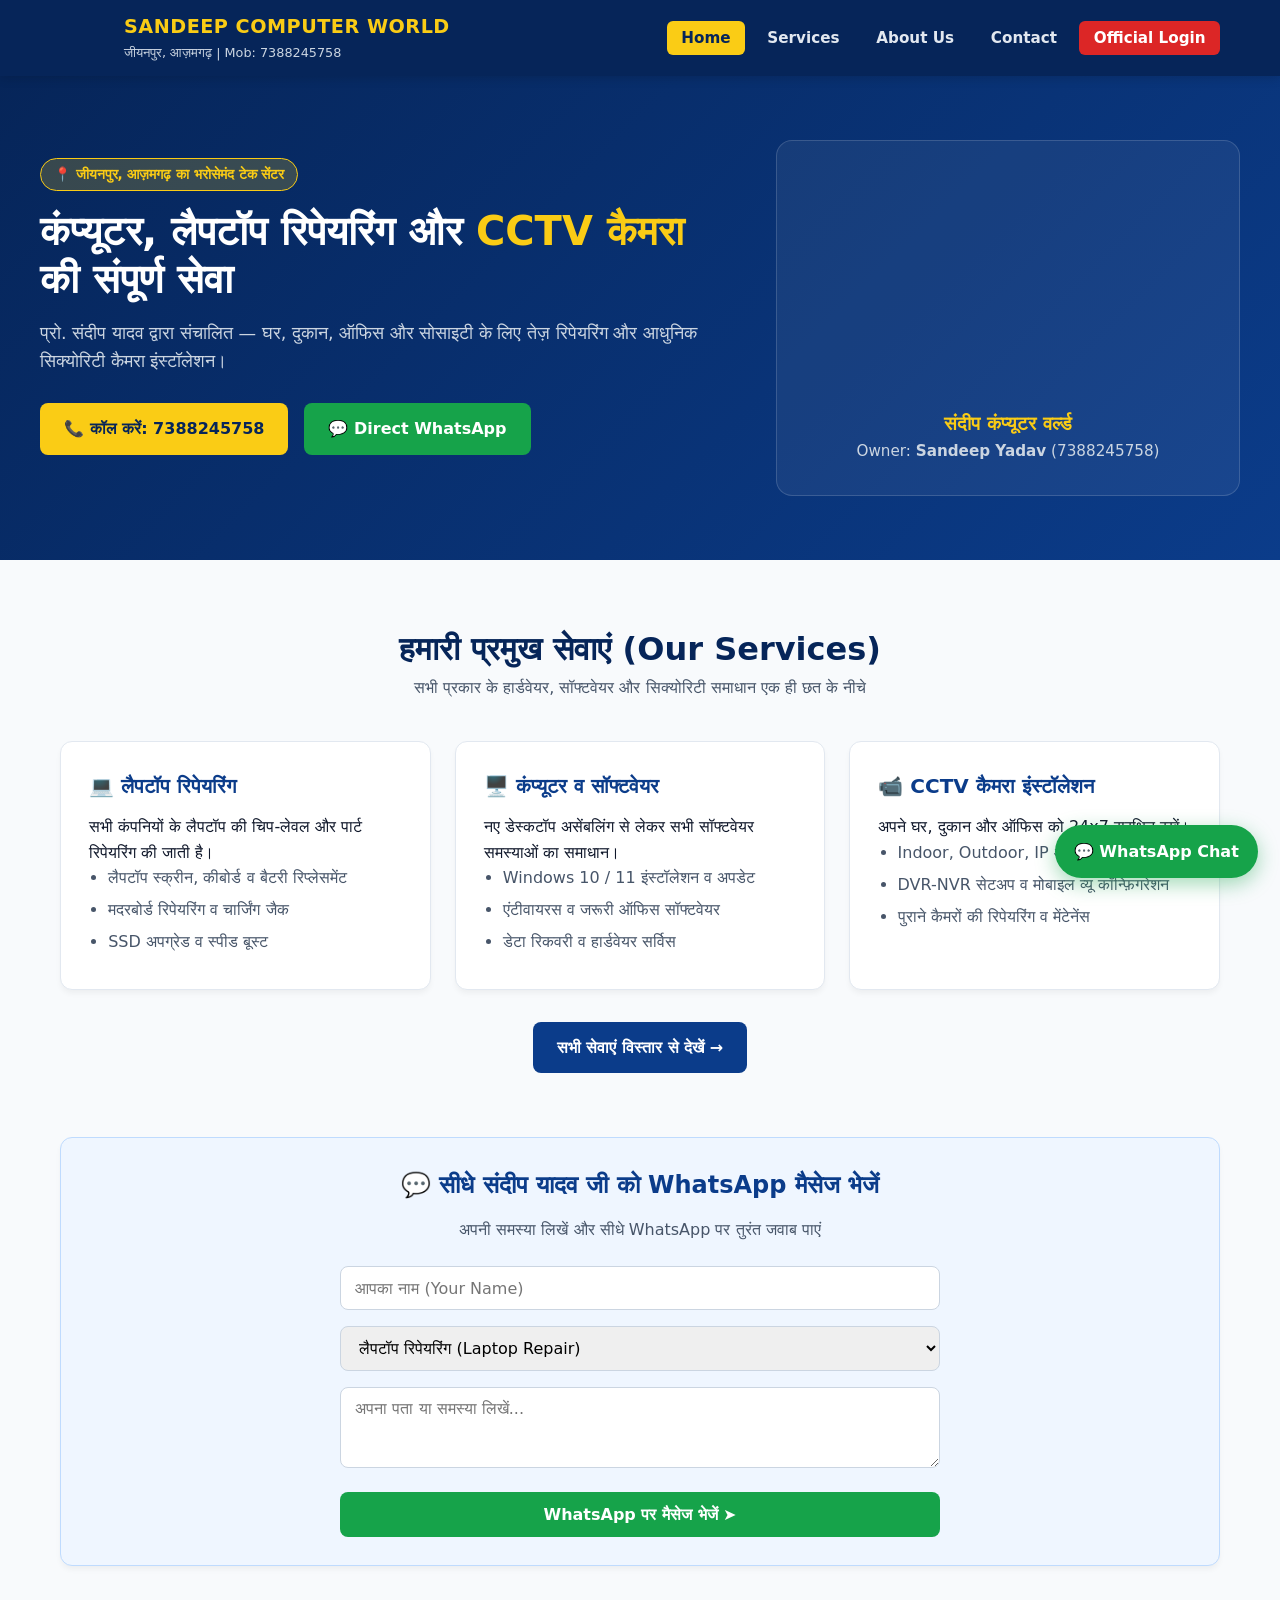
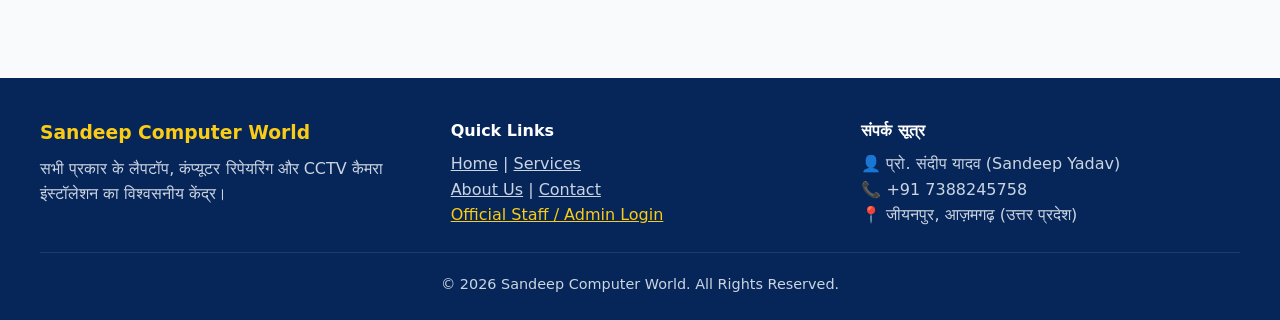
==== index.html @ 02a6a304 "Sandeep Computer World initial website" ====
<!DOCTYPE html>
<html lang="hi">
<head>
  <meta charset="UTF-8" />
  <meta name="viewport" content="width=device-width, initial-scale=1.0" />
  <title>Sandeep Computer World | Jiyanpur, Azamgarh</title>
  <link rel="stylesheet" href="css/style.css" />
</head>
<body>

  <!-- Header & Navigation -->
  <header>
    <div class="nav-container">
      <a href="index.html" class="brand">
        <div class="brand-logo-box inject-logo"></div>
        <div class="brand-text">
          <h1>SANDEEP COMPUTER WORLD</h1>
          <span>जीयनपुर, आज़मगढ़ | Mob: 7388245758</span>
        </div>
      </a>
      <nav>
        <ul>
          <li><a href="index.html" class="active">Home</a></li>
          <li><a href="services.html">Services</a></li>
          <li><a href="about.html">About Us</a></li>
          <li><a href="contact.html">Contact</a></li>
          <li><a href="login.html" class="btn-login-nav">Official Login</a></li>
        </ul>
      </nav>
    </div>
  </header>

  <!-- Hero Section -->
  <section class="hero">
    <div class="hero-grid">
      <div>
        <span class="badge">📍 जीयनपुर, आज़मगढ़ का भरोसेमंद टेक सेंटर</span>
        <h2>कंप्यूटर, लैपटॉप रिपेयरिंग और <span>CCTV कैमरा</span> की संपूर्ण सेवा</h2>
        <p>प्रो. संदीप यादव द्वारा संचालित — घर, दुकान, ऑफिस और सोसाइटी के लिए तेज़ रिपेयरिंग और आधुनिक सिक्योरिटी कैमरा इंस्टॉलेशन।</p>
        <div class="hero-btns">
          <a href="tel:+917388245758" class="btn btn-accent">📞 कॉल करें: 7388245758</a>
          <a href="https://wa.me/917388245758?text=Hello%20Sandeep%20Ji,%20mujhe%20service%20ke%20baare%20me%20jaankari%20chahiye." target="_blank" class="btn btn-whatsapp">💬 Direct WhatsApp</a>
        </div>
        <div class="dynamic-socials social-links" style="margin-top: 1.5rem;"></div>
      </div>

      <div class="hero-logo-showcase">
        <div class="big-logo inject-logo"></div>
        <h3 style="color: var(--accent);">संदीप कंप्यूटर वर्ल्ड</h3>
        <p style="font-size: 0.95rem; margin-bottom: 0;">Owner: <strong>Sandeep Yadav</strong> (7388245758)</p>
      </div>
    </div>
  </section>

  <!-- Quick Services Preview -->
  <section class="section">
    <div class="section-title">
      <h2>हमारी प्रमुख सेवाएं (Our Services)</h2>
      <p>सभी प्रकार के हार्डवेयर, सॉफ्टवेयर और सिक्योरिटी समाधान एक ही छत के नीचे</p>
    </div>

    <div class="grid-3">
      <div class="card">
        <h3>💻 लैपटॉप रिपेयरिंग</h3>
        <p>सभी कंपनियों के लैपटॉप की चिप-लेवल और पार्ट रिपेयरिंग की जाती है।</p>
        <ul>
          <li>लैपटॉप स्क्रीन, कीबोर्ड व बैटरी रिप्लेसमेंट</li>
          <li>मदरबोर्ड रिपेयरिंग व चार्जिंग जैक</li>
          <li>SSD अपग्रेड व स्पीड बूस्ट</li>
        </ul>
      </div>

      <div class="card">
        <h3>🖥️ कंप्यूटर व सॉफ्टवेयर</h3>
        <p>नए डेस्कटॉप असेंबलिंग से लेकर सभी सॉफ्टवेयर समस्याओं का समाधान।</p>
        <ul>
          <li>Windows 10 / 11 इंस्टॉलेशन व अपडेट</li>
          <li>एंटीवायरस व जरूरी ऑफिस सॉफ्टवेयर</li>
          <li>डेटा रिकवरी व हार्डवेयर सर्विस</li>
        </ul>
      </div>

      <div class="card">
        <h3>📹 CCTV कैमरा इंस्टॉलेशन</h3>
        <p>अपने घर, दुकान और ऑफिस को 24x7 सुरक्षित रखें।</p>
        <ul>
          <li>Indoor, Outdoor, IP और WiFi कैमरा</li>
          <li>DVR-NVR सेटअप व मोबाइल व्यू कॉन्फ़िगरेशन</li>
          <li>पुराने कैमरों की रिपेयरिंग व मेंटेनेंस</li>
        </ul>
      </div>
    </div>

    <div style="text-align: center; margin-top: 2rem;">
      <a href="services.html" class="btn btn-primary">सभी सेवाएं विस्तार से देखें →</a>
    </div>
  </section>

  <!-- Direct WhatsApp Quick Box -->
  <section class="section" style="padding-top: 0;">
    <div class="card" style="background: #eff6ff; border-color: #bfdbfe;">
      <h3 style="text-align: center; font-size: 1.5rem;">💬 सीधे संदीप यादव जी को WhatsApp मैसेज भेजें</h3>
      <p style="text-align: center; color: var(--muted); margin-bottom: 1.5rem;">अपनी समस्या लिखें और सीधे WhatsApp पर तुरंत जवाब पाएं</p>
      <form onsubmit="sendWhatsAppMessage(event)" style="max-width: 600px; margin: auto;">
        <div class="form-group">
          <input type="text" id="waName" class="form-control" placeholder="आपका नाम (Your Name)" required />
        </div>
        <div class="form-group">
          <select id="waService" class="form-control">
            <option value="Laptop Repair">लैपटॉप रिपेयरिंग (Laptop Repair)</option>
            <option value="Desktop Computer">कंप्यूटर / डेस्कटॉप सर्विस</option>
            <option value="CCTV Camera Setup">CCTV कैमरा नया लगवाना है</option>
            <option value="CCTV Repair">CCTV कैमरा रिपेयर / सर्विस</option>
          </select>
        </div>
        <div class="form-group">
          <textarea id="waMsg" class="form-control" rows="3" placeholder="अपना पता या समस्या लिखें..." required></textarea>
        </div>
        <button type="submit" class="btn btn-whatsapp" style="width: 100%;">WhatsApp पर मैसेज भेजें ➤</button>
      </form>
    </div>
  </section>

  <!-- Floating WhatsApp -->
  <a href="https://wa.me/917388245758" target="_blank" class="floating-wa">💬 WhatsApp Chat</a>

  <!-- Footer -->
  <footer>
    <div class="footer-grid">
      <div>
        <h3 style="color: var(--accent); margin-bottom: 0.5rem;">Sandeep Computer World</h3>
        <p>सभी प्रकार के लैपटॉप, कंप्यूटर रिपेयरिंग और CCTV कैमरा इंस्टॉलेशन का विश्वसनीय केंद्र।</p>
        <div class="dynamic-socials social-links"></div>
      </div>
      <div>
        <h4 style="color: #fff; margin-bottom: 0.5rem;">Quick Links</h4>
        <p><a href="index.html" style="color: #cbd5e1;">Home</a> | <a href="services.html" style="color: #cbd5e1;">Services</a></p>
        <p><a href="about.html" style="color: #cbd5e1;">About Us</a> | <a href="contact.html" style="color: #cbd5e1;">Contact</a></p>
        <p><a href="login.html" style="color: var(--accent);">Official Staff / Admin Login</a></p>
      </div>
      <div>
        <h4 style="color: #fff; margin-bottom: 0.5rem;">संपर्क सूत्र</h4>
        <p>👤 प्रो. संदीप यादव (Sandeep Yadav)</p>
        <p>📞 +91 7388245758</p>
        <p>📍 जीयनपुर, आज़मगढ़ (उत्तर प्रदेश)</p>
      </div>
    </div>
    <div class="footer-bottom">
      © 2026 Sandeep Computer World. All Rights Reserved.
    </div>
  </footer>

  <script src="js/app.js"></script>
</body>
</html>
---- css/style.css ----
:root {
  --primary: #0b3c8a;
  --primary-dark: #062559;
  --accent: #facc15;
  --danger: #dc2626;
  --whatsapp: #16a34a;
  --bg: #f8fafc;
  --card: #ffffff;
  --text: #0f172a;
  --muted: #475569;
  --border: #e2e8f0;
}

* {
  margin: 0;
  padding: 0;
  box-sizing: border-box;
  font-family: 'Segoe UI', system-ui, -apple-system, sans-serif;
}

body {
  background-color: var(--bg);
  color: var(--text);
  line-height: 1.6;
}

/* Navbar */
header {
  background: var(--primary-dark);
  color: #fff;
  position: sticky;
  top: 0;
  z-index: 1000;
  box-shadow: 0 2px 10px rgba(0,0,0,0.15);
}

.nav-container {
  max-width: 1200px;
  margin: auto;
  padding: 0.75rem 1.25rem;
  display: flex;
  justify-content: space-between;
  align-items: center;
  flex-wrap: wrap;
  gap: 1rem;
}

.brand {
  display: flex;
  align-items: center;
  gap: 12px;
  text-decoration: none;
  color: #fff;
}

.brand-logo-box {
  width: 52px;
  height: 52px;
  flex-shrink: 0;
}

.brand-text h1 {
  font-size: 1.2rem;
  font-weight: 800;
  letter-spacing: 0.5px;
  color: var(--accent);
}

.brand-text span {
  font-size: 0.8rem;
  color: #cbd5e1;
  display: block;
}

nav ul {
  list-style: none;
  display: flex;
  gap: 0.5rem;
  flex-wrap: wrap;
}

nav a {
  color: #e2e8f0;
  text-decoration: none;
  padding: 0.5rem 0.9rem;
  border-radius: 6px;
  font-weight: 600;
  font-size: 0.95rem;
  transition: 0.2s;
}

nav a:hover, nav a.active {
  background: var(--accent);
  color: var(--primary-dark);
}

.btn-login-nav {
  background: var(--danger);
  color: #fff !important;
}

/* Hero Section */
.hero {
  background: linear-gradient(135deg, var(--primary-dark), var(--primary));
  color: #fff;
  padding: 4rem 1.25rem;
}

.hero-grid {
  max-width: 1200px;
  margin: auto;
  display: grid;
  grid-template-columns: 1.2fr 0.8fr;
  gap: 2.5rem;
  align-items: center;
}

.badge {
  display: inline-block;
  background: rgba(250, 204, 21, 0.2);
  color: var(--accent);
  border: 1px solid var(--accent);
  padding: 0.3rem 0.8rem;
  border-radius: 50px;
  font-size: 0.85rem;
  font-weight: 600;
  margin-bottom: 1rem;
}

.hero h2 {
  font-size: 2.5rem;
  line-height: 1.2;
  margin-bottom: 1rem;
}

.hero h2 span {
  color: var(--accent);
}

.hero p {
  color: #cbd5e1;
  font-size: 1.1rem;
  margin-bottom: 1.75rem;
}

.hero-btns {
  display: flex;
  gap: 1rem;
  flex-wrap: wrap;
}

.btn {
  display: inline-flex;
  align-items: center;
  justify-content: center;
  gap: 8px;
  padding: 0.8rem 1.5rem;
  border-radius: 8px;
  font-weight: 700;
  text-decoration: none;
  border: none;
  cursor: pointer;
  font-size: 1rem;
  transition: 0.2s;
}

.btn-accent {
  background: var(--accent);
  color: var(--primary-dark);
}

.btn-accent:hover {
  background: #eab308;
}

.btn-whatsapp {
  background: var(--whatsapp);
  color: #fff;
}

.btn-whatsapp:hover {
  background: #15803d;
}

.btn-primary {
  background: var(--primary);
  color: #fff;
}

.btn-danger {
  background: var(--danger);
  color: #fff;
}

.hero-logo-showcase {
  display: flex;
  flex-direction: column;
  align-items: center;
  background: rgba(255,255,255,0.06);
  padding: 2rem;
  border-radius: 16px;
  border: 1px solid rgba(255,255,255,0.15);
  text-align: center;
}

.hero-logo-showcase .big-logo {
  width: 220px;
  height: 220px;
  margin-bottom: 1rem;
}

/* Sections & Cards */
.section {
  max-width: 1200px;
  margin: auto;
  padding: 4rem 1.25rem;
}

.section-title {
  text-align: center;
  margin-bottom: 2.5rem;
}

.section-title h2 {
  font-size: 2rem;
  color: var(--primary-dark);
}

.section-title p {
  color: var(--muted);
}

.grid-3 {
  display: grid;
  grid-template-columns: repeat(auto-fit, minmax(290px, 1fr));
  gap: 1.5rem;
}

.card {
  background: var(--card);
  padding: 1.75rem;
  border-radius: 12px;
  border: 1px solid var(--border);
  box-shadow: 0 4px 6px -1px rgba(0,0,0,0.05);
}

.card h3 {
  color: var(--primary);
  margin-bottom: 0.75rem;
  font-size: 1.25rem;
}

.card ul {
  margin-left: 1.2rem;
  color: var(--muted);
}

.card ul li {
  margin-bottom: 0.4rem;
}

/* Forms */
.form-group {
  margin-bottom: 1rem;
}

.form-group label {
  display: block;
  font-weight: 600;
  margin-bottom: 0.35rem;
  font-size: 0.9rem;
}

.form-control {
  width: 100%;
  padding: 0.7rem 0.9rem;
  border: 1px solid #cbd5e1;
  border-radius: 8px;
  font-size: 1rem;
}

.form-control:focus {
  outline: none;
  border-color: var(--primary);
}

/* Floating WhatsApp & Socials */
.floating-wa {
  position: fixed;
  bottom: 22px;
  right: 22px;
  background: var(--whatsapp);
  color: #fff;
  padding: 0.85rem 1.2rem;
  border-radius: 50px;
  font-weight: 700;
  text-decoration: none;
  box-shadow: 0 6px 20px rgba(22, 163, 74, 0.4);
  display: flex;
  align-items: center;
  gap: 8px;
  z-index: 999;
}

.social-links {
  display: flex;
  gap: 12px;
  margin-top: 0.75rem;
}

.social-btn {
  display: inline-flex;
  align-items: center;
  gap: 6px;
  padding: 0.5rem 1rem;
  border-radius: 6px;
  color: #fff;
  text-decoration: none;
  font-weight: 600;
  font-size: 0.9rem;
}

.fb-bg { background: #1877f2; }
.ig-bg { background: linear-gradient(45deg, #f09433, #e6683c, #dc2743, #cc2366, #bc1888); }

/* Footer */
footer {
  background: var(--primary-dark);
  color: #cbd5e1;
  padding: 2.5rem 1.25rem 1.5rem;
  margin-top: 3rem;
}

.footer-grid {
  max-width: 1200px;
  margin: auto;
  display: grid;
  grid-template-columns: repeat(auto-fit, minmax(250px, 1fr));
  gap: 2rem;
  padding-bottom: 1.5rem;
  border-bottom: 1px solid rgba(255,255,255,0.1);
}

.footer-bottom {
  text-align: center;
  padding-top: 1.25rem;
  font-size: 0.9rem;
}

/* Billing Table & Print Styles */
.bill-table {
  width: 100%;
  border-collapse: collapse;
  margin: 1rem 0;
}

.bill-table th, .bill-table td {
  border: 1px solid #cbd5e1;
  padding: 0.6rem;
  text-align: left;
}

.bill-table th {
  background: var(--primary);
  color: #fff;
}

.invoice-preview-box {
  background: #fff;
  border: 2px solid #0f172a;
  padding: 2rem;
  border-radius: 8px;
  margin-top: 1.5rem;
}

@media (max-width: 768px) {
  .hero-grid { grid-template-columns: 1fr; text-align: center; }
  .hero-btns { justify-content: center; }
  .hero h2 { font-size: 1.9rem; }
}

/* Print Only Invoice */
@media print {
  body * {
    visibility: hidden;
  }
  #printableInvoice, #printableInvoice * {
    visibility: visible;
  }
  #printableInvoice {
    position: absolute;
    left: 0;
    top: 0;
    width: 100%;
    border: none;
    padding: 0;
  }
  .no-print {
    display: none !important;
  }
}
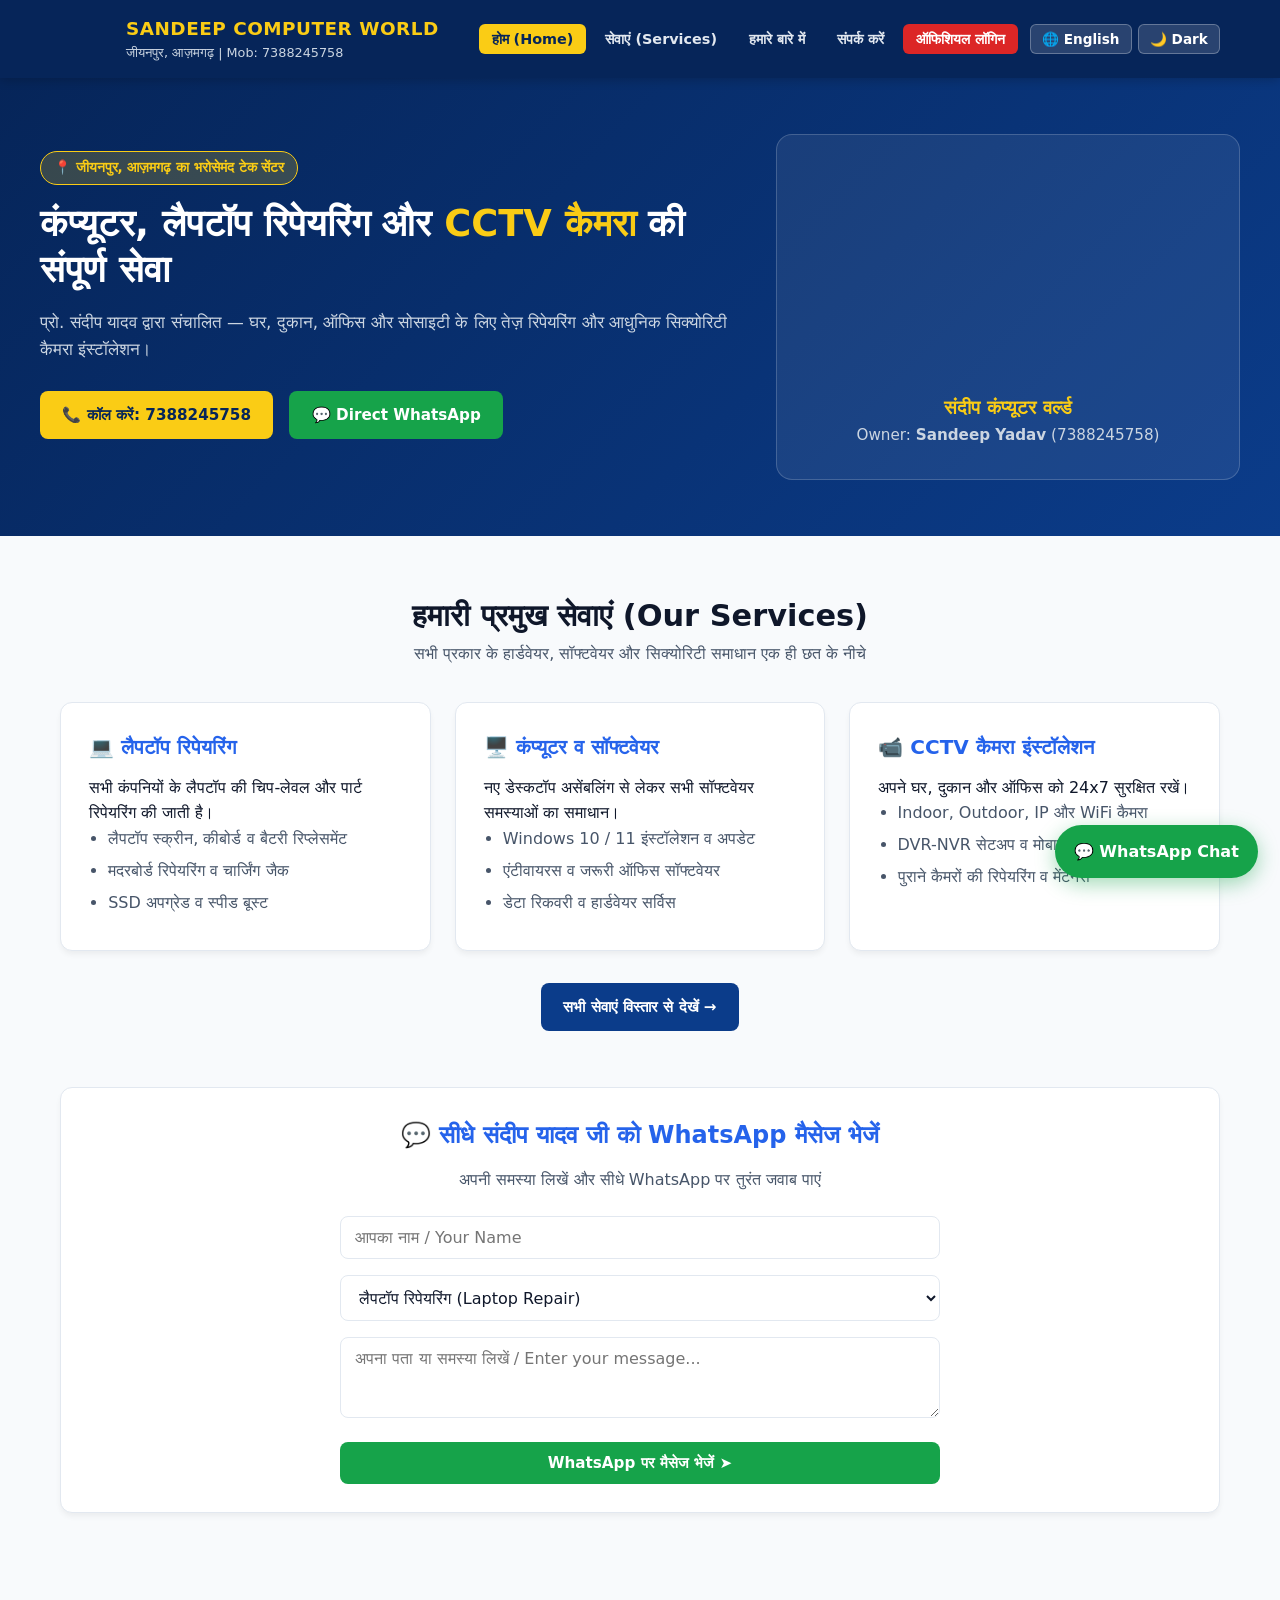
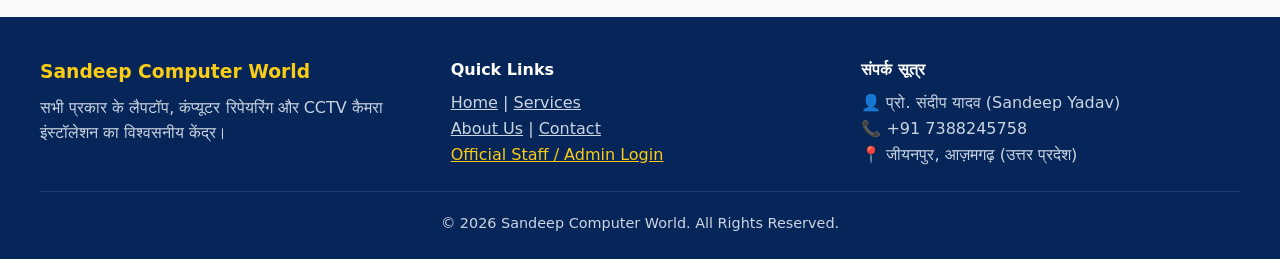
==== commit 5d19f06f: "Updated dashboard, logo, login, theme and language switcher" ====
--- a/index.html
+++ b/index.html
@@ -8,7 +8,6 @@
 </head>
 <body>
 
-  <!-- Header & Navigation -->
   <header>
     <div class="nav-container">
       <a href="index.html" class="brand">
@@ -20,26 +19,29 @@
       </a>
       <nav>
         <ul>
-          <li><a href="index.html" class="active">Home</a></li>
-          <li><a href="services.html">Services</a></li>
-          <li><a href="about.html">About Us</a></li>
-          <li><a href="contact.html">Contact</a></li>
-          <li><a href="login.html" class="btn-login-nav">Official Login</a></li>
+          <li><a href="index.html" class="active" data-i18n="nav_home">होम (Home)</a></li>
+          <li><a href="services.html" data-i18n="nav_services">सेवाएं (Services)</a></li>
+          <li><a href="about.html" data-i18n="nav_about">हमारे बारे में</a></li>
+          <li><a href="contact.html" data-i18n="nav_contact">संपर्क करें</a></li>
+          <li><a href="login.html" class="btn-login-nav" data-i18n="nav_login">ऑफिशियल लॉगिन</a></li>
         </ul>
+        <div class="topbar-controls">
+          <button id="langToggleBtn" class="control-btn" onclick="toggleLanguage()">🌐 English</button>
+          <button id="themeToggleBtn" class="control-btn" onclick="toggleTheme()">🌙 Dark</button>
+        </div>
       </nav>
     </div>
   </header>
 
-  <!-- Hero Section -->
   <section class="hero">
     <div class="hero-grid">
       <div>
-        <span class="badge">📍 जीयनपुर, आज़मगढ़ का भरोसेमंद टेक सेंटर</span>
-        <h2>कंप्यूटर, लैपटॉप रिपेयरिंग और <span>CCTV कैमरा</span> की संपूर्ण सेवा</h2>
-        <p>प्रो. संदीप यादव द्वारा संचालित — घर, दुकान, ऑफिस और सोसाइटी के लिए तेज़ रिपेयरिंग और आधुनिक सिक्योरिटी कैमरा इंस्टॉलेशन।</p>
+        <span class="badge" data-i18n="hero_badge">📍 जीयनपुर, आज़मगढ़ का भरोसेमंद टेक सेंटर</span>
+        <h2 data-i18n="hero_title">कंप्यूटर, लैपटॉप रिपेयरिंग और <span>CCTV कैमरा</span> की संपूर्ण सेवा</h2>
+        <p data-i18n="hero_desc">प्रो. संदीप यादव द्वारा संचालित — घर, दुकान, ऑफिस और सोसाइटी के लिए तेज़ रिपेयरिंग और आधुनिक सिक्योरिटी कैमरा इंस्टॉलेशन।</p>
         <div class="hero-btns">
-          <a href="tel:+917388245758" class="btn btn-accent">📞 कॉल करें: 7388245758</a>
-          <a href="https://wa.me/917388245758?text=Hello%20Sandeep%20Ji,%20mujhe%20service%20ke%20baare%20me%20jaankari%20chahiye." target="_blank" class="btn btn-whatsapp">💬 Direct WhatsApp</a>
+          <a href="tel:+917388245758" class="btn btn-accent" data-i18n="btn_call">📞 कॉल करें: 7388245758</a>
+          <a href="https://wa.me/917388245758?text=Hello%20Sandeep%20Ji,%20mujhe%20service%20ke%20baare%20me%20jaankari%20chahiye." target="_blank" class="btn btn-whatsapp" data-i18n="btn_wa">💬 Direct WhatsApp</a>
         </div>
         <div class="dynamic-socials social-links" style="margin-top: 1.5rem;"></div>
       </div>
@@ -52,17 +54,16 @@
     </div>
   </section>
 
-  <!-- Quick Services Preview -->
   <section class="section">
     <div class="section-title">
-      <h2>हमारी प्रमुख सेवाएं (Our Services)</h2>
-      <p>सभी प्रकार के हार्डवेयर, सॉफ्टवेयर और सिक्योरिटी समाधान एक ही छत के नीचे</p>
+      <h2 data-i18n="sec_services_title">हमारी प्रमुख सेवाएं (Our Services)</h2>
+      <p data-i18n="sec_services_sub">सभी प्रकार के हार्डवेयर, सॉफ्टवेयर और सिक्योरिटी समाधान एक ही छत के नीचे</p>
     </div>
 
     <div class="grid-3">
       <div class="card">
-        <h3>💻 लैपटॉप रिपेयरिंग</h3>
-        <p>सभी कंपनियों के लैपटॉप की चिप-लेवल और पार्ट रिपेयरिंग की जाती है।</p>
+        <h3 data-i18n="card1_title">💻 लैपटॉप रिपेयरिंग</h3>
+        <p data-i18n="card1_desc">सभी कंपनियों के लैपटॉप की चिप-लेवल और पार्ट रिपेयरिंग की जाती है।</p>
         <ul>
           <li>लैपटॉप स्क्रीन, कीबोर्ड व बैटरी रिप्लेसमेंट</li>
           <li>मदरबोर्ड रिपेयरिंग व चार्जिंग जैक</li>
@@ -71,8 +72,8 @@
       </div>
 
       <div class="card">
-        <h3>🖥️ कंप्यूटर व सॉफ्टवेयर</h3>
-        <p>नए डेस्कटॉप असेंबलिंग से लेकर सभी सॉफ्टवेयर समस्याओं का समाधान।</p>
+        <h3 data-i18n="card2_title">🖥️ कंप्यूटर व सॉफ्टवेयर</h3>
+        <p data-i18n="card2_desc">नए डेस्कटॉप असेंबलिंग से लेकर सभी सॉफ्टवेयर समस्याओं का समाधान।</p>
         <ul>
           <li>Windows 10 / 11 इंस्टॉलेशन व अपडेट</li>
           <li>एंटीवायरस व जरूरी ऑफिस सॉफ्टवेयर</li>
@@ -81,8 +82,8 @@
       </div>
 
       <div class="card">
-        <h3>📹 CCTV कैमरा इंस्टॉलेशन</h3>
-        <p>अपने घर, दुकान और ऑफिस को 24x7 सुरक्षित रखें।</p>
+        <h3 data-i18n="card3_title">📹 CCTV कैमरा इंस्टॉलेशन</h3>
+        <p data-i18n="card3_desc">अपने घर, दुकान और ऑफिस को 24x7 सुरक्षित रखें।</p>
         <ul>
           <li>Indoor, Outdoor, IP और WiFi कैमरा</li>
           <li>DVR-NVR सेटअप व मोबाइल व्यू कॉन्फ़िगरेशन</li>
@@ -92,18 +93,17 @@
     </div>
 
     <div style="text-align: center; margin-top: 2rem;">
-      <a href="services.html" class="btn btn-primary">सभी सेवाएं विस्तार से देखें →</a>
+      <a href="services.html" class="btn btn-primary" data-i18n="btn_all_services">सभी सेवाएं विस्तार से देखें →</a>
     </div>
   </section>
 
-  <!-- Direct WhatsApp Quick Box -->
   <section class="section" style="padding-top: 0;">
-    <div class="card" style="background: #eff6ff; border-color: #bfdbfe;">
-      <h3 style="text-align: center; font-size: 1.5rem;">💬 सीधे संदीप यादव जी को WhatsApp मैसेज भेजें</h3>
-      <p style="text-align: center; color: var(--muted); margin-bottom: 1.5rem;">अपनी समस्या लिखें और सीधे WhatsApp पर तुरंत जवाब पाएं</p>
+    <div class="card">
+      <h3 style="text-align: center; font-size: 1.5rem;" data-i18n="wa_box_title">💬 सीधे संदीप यादव जी को WhatsApp मैसेज भेजें</h3>
+      <p style="text-align: center; color: var(--muted); margin-bottom: 1.5rem;" data-i18n="wa_box_sub">अपनी समस्या लिखें और सीधे WhatsApp पर तुरंत जवाब पाएं</p>
       <form onsubmit="sendWhatsAppMessage(event)" style="max-width: 600px; margin: auto;">
         <div class="form-group">
-          <input type="text" id="waName" class="form-control" placeholder="आपका नाम (Your Name)" required />
+          <input type="text" id="waName" class="form-control" placeholder="आपका नाम / Your Name" required />
         </div>
         <div class="form-group">
           <select id="waService" class="form-control">
@@ -114,17 +114,15 @@
           </select>
         </div>
         <div class="form-group">
-          <textarea id="waMsg" class="form-control" rows="3" placeholder="अपना पता या समस्या लिखें..." required></textarea>
+          <textarea id="waMsg" class="form-control" rows="3" placeholder="अपना पता या समस्या लिखें / Enter your message..." required></textarea>
         </div>
-        <button type="submit" class="btn btn-whatsapp" style="width: 100%;">WhatsApp पर मैसेज भेजें ➤</button>
+        <button type="submit" class="btn btn-whatsapp" style="width: 100%;" data-i18n="btn_send_wa">WhatsApp पर मैसेज भेजें ➤</button>
       </form>
     </div>
   </section>
 
-  <!-- Floating WhatsApp -->
   <a href="https://wa.me/917388245758" target="_blank" class="floating-wa">💬 WhatsApp Chat</a>
 
-  <!-- Footer -->
   <footer>
     <div class="footer-grid">
       <div>
--- a/css/style.css
+++ b/css/style.css
@@ -9,6 +9,17 @@
   --text: #0f172a;
   --muted: #475569;
   --border: #e2e8f0;
+  --input-bg: #ffffff;
+}
+
+/* Dark Theme Variables */
+body.dark-theme {
+  --bg: #0b1120;
+  --card: #1e293b;
+  --text: #f1f5f9;
+  --muted: #94a3b8;
+  --border: #334155;
+  --input-bg: #0f172a;
 }
 
 * {
@@ -22,6 +33,7 @@
   background-color: var(--bg);
   color: var(--text);
   line-height: 1.6;
+  transition: background-color 0.25s, color 0.25s;
 }
 
 /* Navbar */
@@ -31,7 +43,7 @@
   position: sticky;
   top: 0;
   z-index: 1000;
-  box-shadow: 0 2px 10px rgba(0,0,0,0.15);
+  box-shadow: 0 2px 10px rgba(0,0,0,0.2);
 }
 
 .nav-container {
@@ -54,13 +66,16 @@
 }
 
 .brand-logo-box {
-  width: 52px;
-  height: 52px;
+  width: 54px;
+  height: 54px;
   flex-shrink: 0;
+  display: flex;
+  align-items: center;
+  justify-content: center;
 }
 
 .brand-text h1 {
-  font-size: 1.2rem;
+  font-size: 1.15rem;
   font-weight: 800;
   letter-spacing: 0.5px;
   color: var(--accent);
@@ -72,20 +87,28 @@
   display: block;
 }
 
+nav {
+  display: flex;
+  align-items: center;
+  gap: 0.75rem;
+  flex-wrap: wrap;
+}
+
 nav ul {
   list-style: none;
   display: flex;
-  gap: 0.5rem;
+  gap: 0.4rem;
   flex-wrap: wrap;
+  align-items: center;
 }
 
 nav a {
   color: #e2e8f0;
   text-decoration: none;
-  padding: 0.5rem 0.9rem;
+  padding: 0.45rem 0.8rem;
   border-radius: 6px;
   font-weight: 600;
-  font-size: 0.95rem;
+  font-size: 0.9rem;
   transition: 0.2s;
 }
 
@@ -99,11 +122,35 @@
   color: #fff !important;
 }
 
+/* Topbar Switchers (Lang & Theme) */
+.topbar-controls {
+  display: flex;
+  gap: 6px;
+  align-items: center;
+}
+
+.control-btn {
+  background: rgba(255, 255, 255, 0.14);
+  color: #fff;
+  border: 1px solid rgba(255, 255, 255, 0.28);
+  padding: 0.4rem 0.7rem;
+  border-radius: 6px;
+  font-size: 0.85rem;
+  font-weight: 700;
+  cursor: pointer;
+  transition: 0.2s;
+}
+
+.control-btn:hover {
+  background: var(--accent);
+  color: var(--primary-dark);
+}
+
 /* Hero Section */
 .hero {
-  background: linear-gradient(135deg, var(--primary-dark), var(--primary));
-  color: #fff;
-  padding: 4rem 1.25rem;
+  background: linear-gradient(135deg, #062559, #0b3c8a);
+  color: #fff;
+  padding: 3.5rem 1.25rem;
 }
 
 .hero-grid {
@@ -128,8 +175,8 @@
 }
 
 .hero h2 {
-  font-size: 2.5rem;
-  line-height: 1.2;
+  font-size: 2.3rem;
+  line-height: 1.25;
   margin-bottom: 1rem;
 }
 
@@ -139,7 +186,7 @@
 
 .hero p {
   color: #cbd5e1;
-  font-size: 1.1rem;
+  font-size: 1.05rem;
   margin-bottom: 1.75rem;
 }
 
@@ -154,58 +201,37 @@
   align-items: center;
   justify-content: center;
   gap: 8px;
-  padding: 0.8rem 1.5rem;
+  padding: 0.75rem 1.4rem;
   border-radius: 8px;
   font-weight: 700;
   text-decoration: none;
   border: none;
   cursor: pointer;
-  font-size: 1rem;
+  font-size: 0.95rem;
   transition: 0.2s;
 }
 
-.btn-accent {
-  background: var(--accent);
-  color: var(--primary-dark);
-}
-
-.btn-accent:hover {
-  background: #eab308;
-}
-
-.btn-whatsapp {
-  background: var(--whatsapp);
-  color: #fff;
-}
-
-.btn-whatsapp:hover {
-  background: #15803d;
-}
-
-.btn-primary {
-  background: var(--primary);
-  color: #fff;
-}
-
-.btn-danger {
-  background: var(--danger);
-  color: #fff;
-}
+.btn-accent { background: var(--accent); color: var(--primary-dark); }
+.btn-accent:hover { background: #eab308; }
+.btn-whatsapp { background: var(--whatsapp); color: #fff; }
+.btn-whatsapp:hover { background: #15803d; }
+.btn-primary { background: var(--primary); color: #fff; }
+.btn-danger { background: var(--danger); color: #fff; }
 
 .hero-logo-showcase {
   display: flex;
   flex-direction: column;
   align-items: center;
-  background: rgba(255,255,255,0.06);
+  background: rgba(255,255,255,0.07);
   padding: 2rem;
   border-radius: 16px;
-  border: 1px solid rgba(255,255,255,0.15);
+  border: 1px solid rgba(255,255,255,0.18);
   text-align: center;
 }
 
 .hero-logo-showcase .big-logo {
-  width: 220px;
-  height: 220px;
+  width: 210px;
+  height: 210px;
   margin-bottom: 1rem;
 }
 
@@ -213,17 +239,17 @@
 .section {
   max-width: 1200px;
   margin: auto;
-  padding: 4rem 1.25rem;
+  padding: 3.5rem 1.25rem;
 }
 
 .section-title {
   text-align: center;
-  margin-bottom: 2.5rem;
+  margin-bottom: 2.2rem;
 }
 
 .section-title h2 {
-  font-size: 2rem;
-  color: var(--primary-dark);
+  font-size: 1.9rem;
+  color: var(--text);
 }
 
 .section-title p {
@@ -241,13 +267,17 @@
   padding: 1.75rem;
   border-radius: 12px;
   border: 1px solid var(--border);
-  box-shadow: 0 4px 6px -1px rgba(0,0,0,0.05);
+  box-shadow: 0 4px 6px -1px rgba(0,0,0,0.06);
 }
 
 .card h3 {
-  color: var(--primary);
+  color: #2563eb;
   margin-bottom: 0.75rem;
   font-size: 1.25rem;
+}
+
+body.dark-theme .card h3 {
+  color: var(--accent);
 }
 
 .card ul {
@@ -274,14 +304,16 @@
 .form-control {
   width: 100%;
   padding: 0.7rem 0.9rem;
-  border: 1px solid #cbd5e1;
+  background: var(--input-bg);
+  color: var(--text);
+  border: 1px solid var(--border);
   border-radius: 8px;
   font-size: 1rem;
 }
 
 .form-control:focus {
   outline: none;
-  border-color: var(--primary);
+  border-color: #2563eb;
 }
 
 /* Floating WhatsApp & Socials */
@@ -306,6 +338,7 @@
   display: flex;
   gap: 12px;
   margin-top: 0.75rem;
+  flex-wrap: wrap;
 }
 
 .social-btn {
@@ -358,15 +391,17 @@
   border: 1px solid #cbd5e1;
   padding: 0.6rem;
   text-align: left;
+  color: #0f172a;
 }
 
 .bill-table th {
-  background: var(--primary);
+  background: #0b3c8a;
   color: #fff;
 }
 
 .invoice-preview-box {
-  background: #fff;
+  background: #ffffff !important;
+  color: #0f172a !important;
   border: 2px solid #0f172a;
   padding: 2rem;
   border-radius: 8px;
@@ -376,17 +411,12 @@
 @media (max-width: 768px) {
   .hero-grid { grid-template-columns: 1fr; text-align: center; }
   .hero-btns { justify-content: center; }
-  .hero h2 { font-size: 1.9rem; }
-}
-
-/* Print Only Invoice */
+  .hero h2 { font-size: 1.85rem; }
+}
+
 @media print {
-  body * {
-    visibility: hidden;
-  }
-  #printableInvoice, #printableInvoice * {
-    visibility: visible;
-  }
+  body * { visibility: hidden; }
+  #printableInvoice, #printableInvoice * { visibility: visible; }
   #printableInvoice {
     position: absolute;
     left: 0;
@@ -395,7 +425,5 @@
     border: none;
     padding: 0;
   }
-  .no-print {
-    display: none !important;
-  }
+  .no-print { display: none !important; }
 }
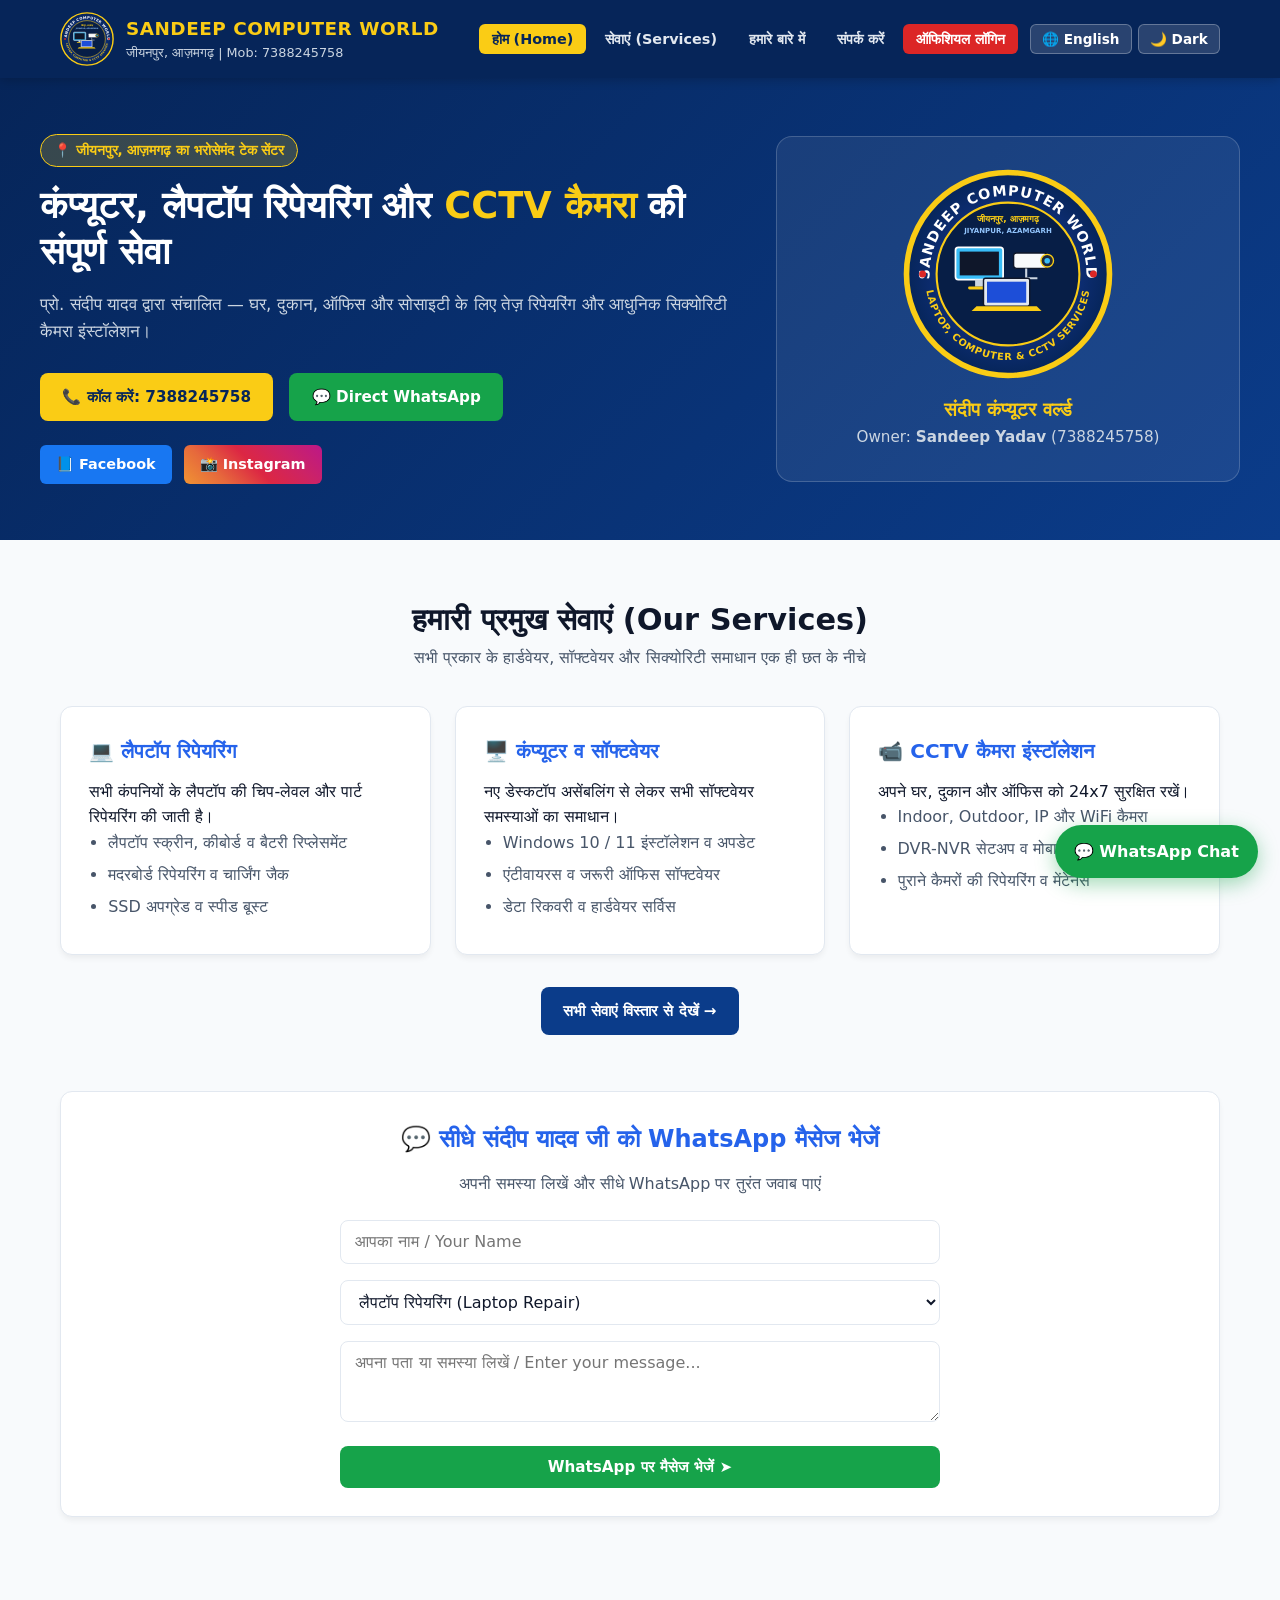
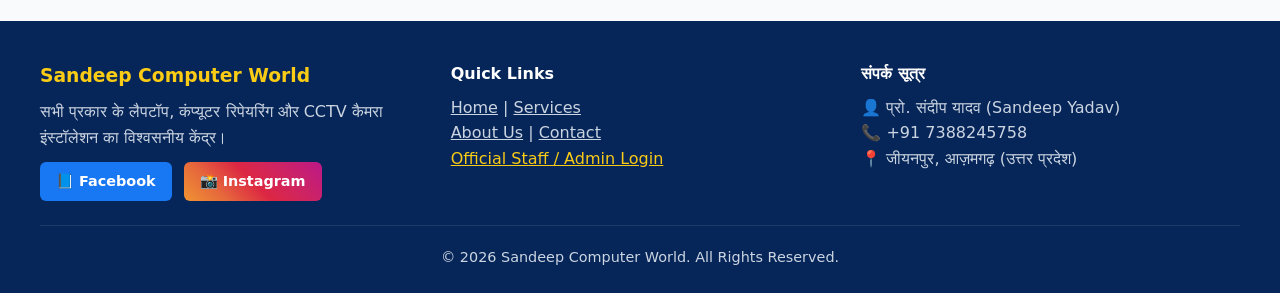
==== commit aa8a19df: "Updated all files with css/script.js path" ====
--- a/index.html
+++ b/index.html
@@ -26,8 +26,8 @@
           <li><a href="login.html" class="btn-login-nav" data-i18n="nav_login">ऑफिशियल लॉगिन</a></li>
         </ul>
         <div class="topbar-controls">
-          <button id="langToggleBtn" class="control-btn" onclick="toggleLanguage()">🌐 English</button>
-          <button id="themeToggleBtn" class="control-btn" onclick="toggleTheme()">🌙 Dark</button>
+          <button id="langToggleBtn" type="button" class="control-btn" onclick="toggleLanguage()">🌐 English</button>
+          <button id="themeToggleBtn" type="button" class="control-btn" onclick="toggleTheme()">🌙 Dark</button>
         </div>
       </nav>
     </div>
@@ -143,11 +143,9 @@
         <p>📍 जीयनपुर, आज़मगढ़ (उत्तर प्रदेश)</p>
       </div>
     </div>
-    <div class="footer-bottom">
-      © 2026 Sandeep Computer World. All Rights Reserved.
-    </div>
+    <div class="footer-bottom">© 2026 Sandeep Computer World. All Rights Reserved.</div>
   </footer>
 
-  <script src="js/app.js"></script>
+  <script src="css/script.js"></script>
 </body>
 </html>
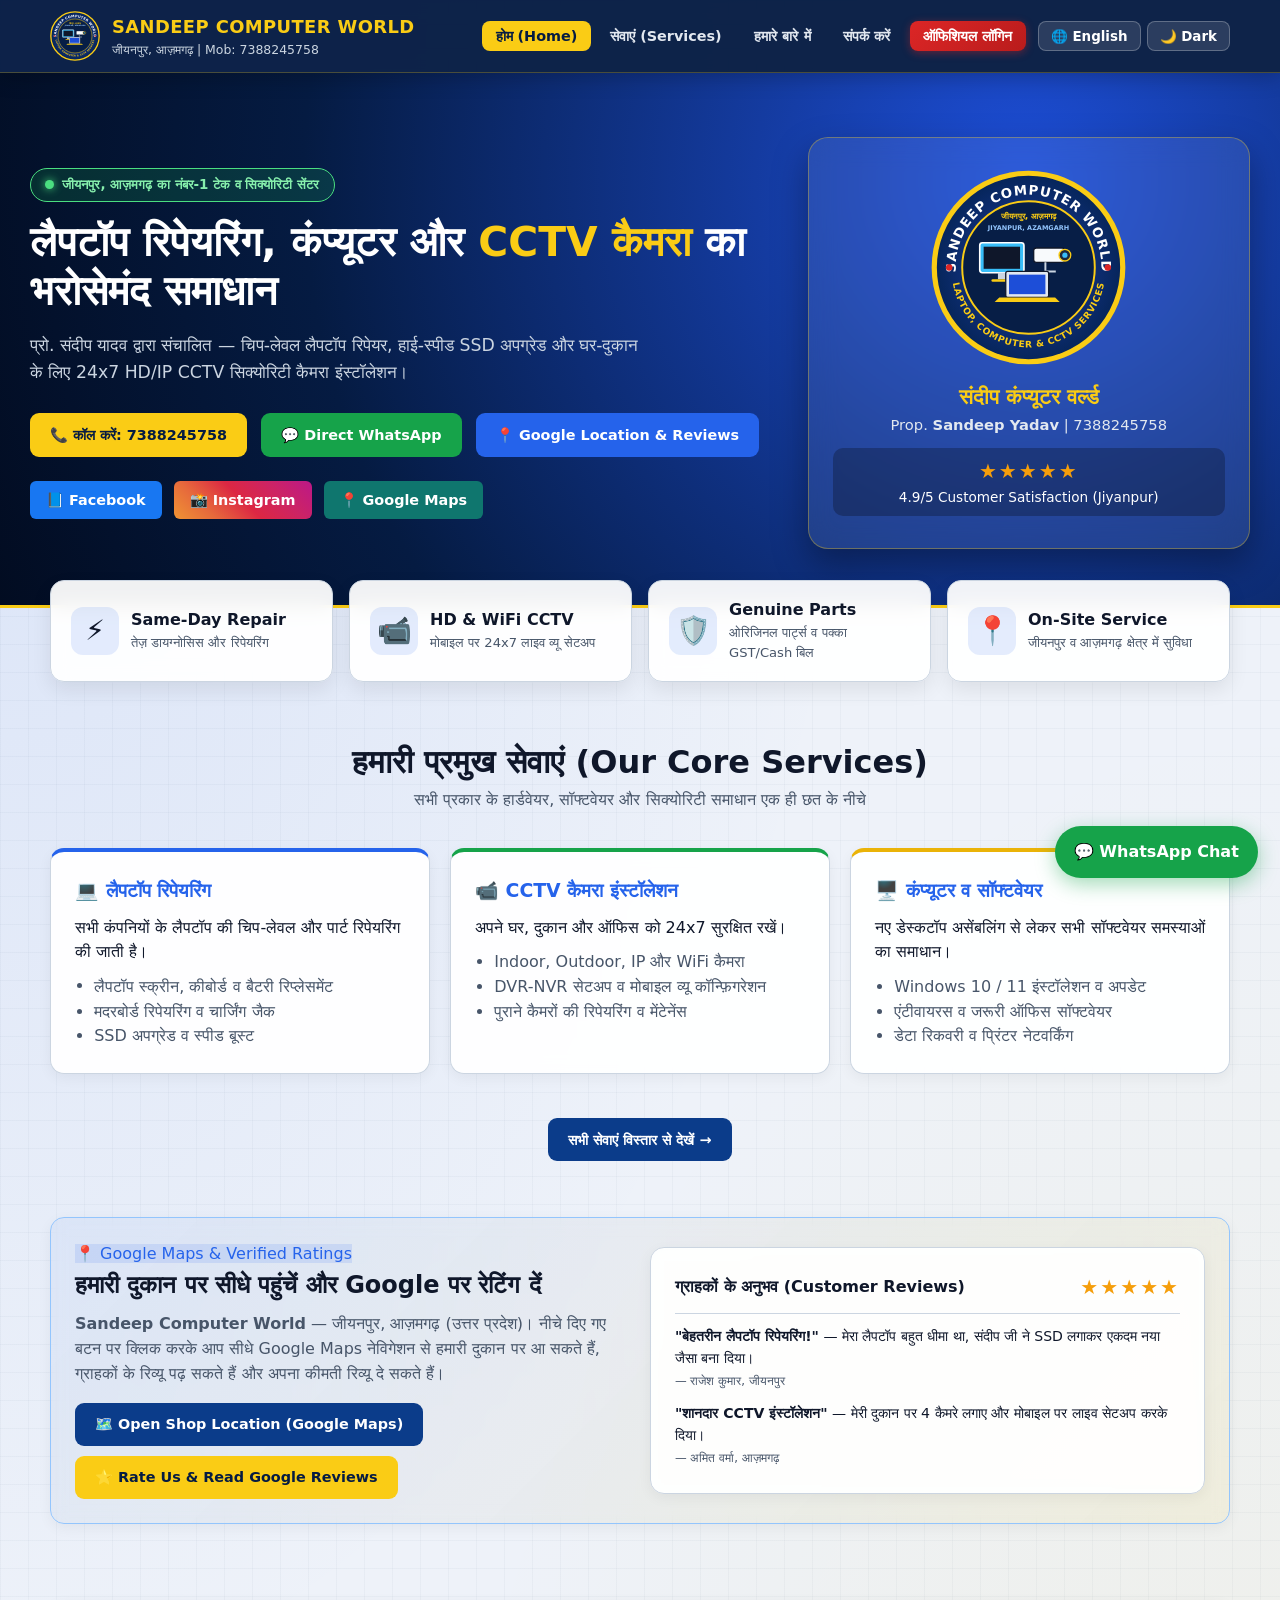
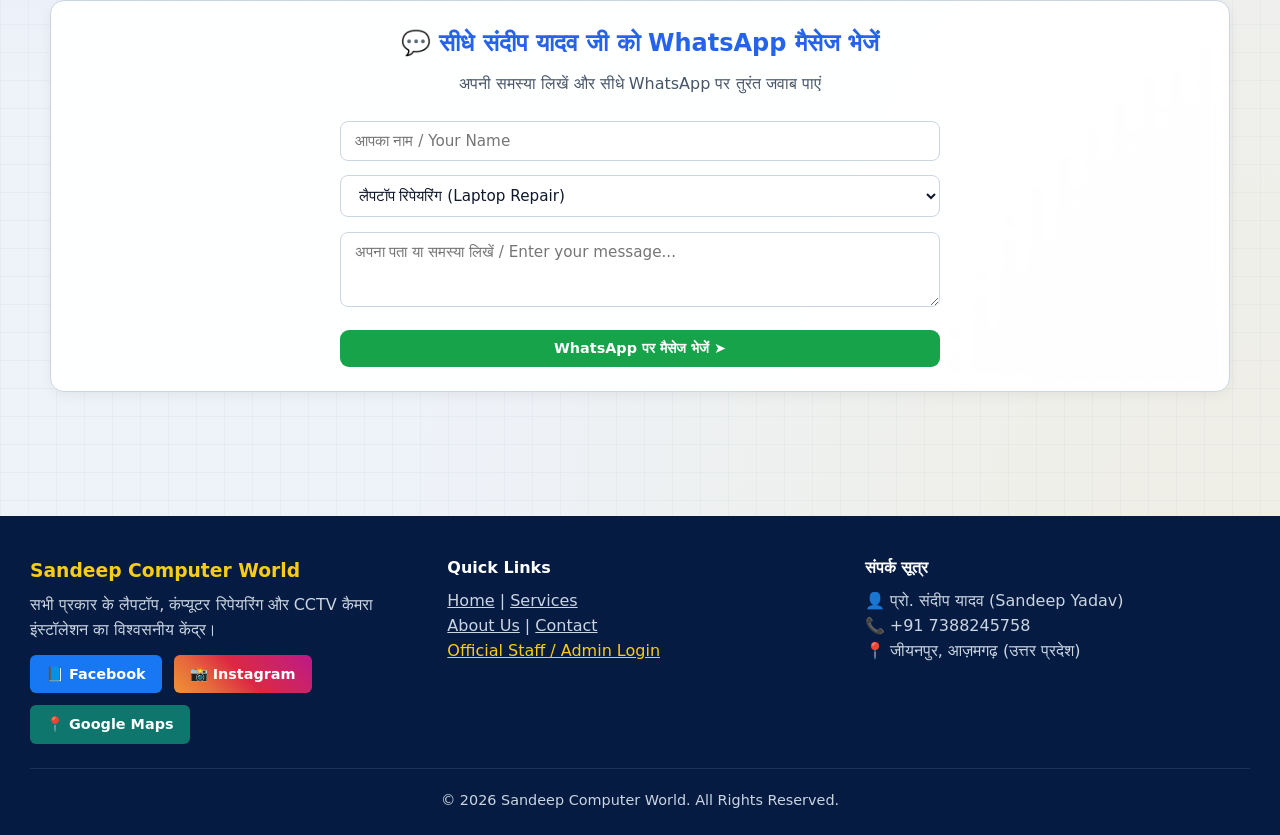
==== commit 3b9af5b0: "Added Due WhatsApp reminder, editable rate list, new Bento Home, Google Maps/Reviews & distinct ERP " ====
--- a/index.html
+++ b/index.html
@@ -33,70 +33,149 @@
     </div>
   </header>
 
-  <section class="hero">
+  <!-- Modern Glass Hero Section -->
+  <section class="hero-modern">
     <div class="hero-grid">
       <div>
-        <span class="badge" data-i18n="hero_badge">📍 जीयनपुर, आज़मगढ़ का भरोसेमंद टेक सेंटर</span>
-        <h2 data-i18n="hero_title">कंप्यूटर, लैपटॉप रिपेयरिंग और <span>CCTV कैमरा</span> की संपूर्ण सेवा</h2>
-        <p data-i18n="hero_desc">प्रो. संदीप यादव द्वारा संचालित — घर, दुकान, ऑफिस और सोसाइटी के लिए तेज़ रिपेयरिंग और आधुनिक सिक्योरिटी कैमरा इंस्टॉलेशन।</p>
+        <div class="live-pill">
+          <span class="live-dot"></span>
+          <span data-i18n="hero_badge">जीयनपुर, आज़मगढ़ का नंबर-1 टेक व सिक्योरिटी सेंटर</span>
+        </div>
+        <h2 data-i18n="hero_title">लैपटॉप रिपेयरिंग, कंप्यूटर और <span>CCTV कैमरा</span> का भरोसेमंद समाधान</h2>
+        <p data-i18n="hero_desc">प्रो. संदीप यादव द्वारा संचालित — चिप-लेवल लैपटॉप रिपेयर, हाई-स्पीड SSD अपग्रेड और घर-दुकान के लिए 24x7 HD/IP CCTV सिक्योरिटी कैमरा इंस्टॉलेशन।</p>
         <div class="hero-btns">
           <a href="tel:+917388245758" class="btn btn-accent" data-i18n="btn_call">📞 कॉल करें: 7388245758</a>
           <a href="https://wa.me/917388245758?text=Hello%20Sandeep%20Ji,%20mujhe%20service%20ke%20baare%20me%20jaankari%20chahiye." target="_blank" class="btn btn-whatsapp" data-i18n="btn_wa">💬 Direct WhatsApp</a>
+          <a href="#gmapsSection" class="btn btn-google">📍 Google Location &amp; Reviews</a>
         </div>
         <div class="dynamic-socials social-links" style="margin-top: 1.5rem;"></div>
       </div>
 
-      <div class="hero-logo-showcase">
+      <div class="hero-glass-card">
         <div class="big-logo inject-logo"></div>
-        <h3 style="color: var(--accent);">संदीप कंप्यूटर वर्ल्ड</h3>
-        <p style="font-size: 0.95rem; margin-bottom: 0;">Owner: <strong>Sandeep Yadav</strong> (7388245758)</p>
-      </div>
-    </div>
-  </section>
-
+        <h3 style="color: var(--accent); font-size: 1.3rem;">संदीप कंप्यूटर वर्ल्ड</h3>
+        <p style="font-size: 0.92rem; color: #e2e8f0; margin-bottom: 0.75rem;">Prop. <strong>Sandeep Yadav</strong> | 7388245758</p>
+        <div style="background: rgba(0,0,0,0.25); padding: 8px 12px; border-radius: 10px; font-size: 0.85rem;">
+          <span class="star-rating">★★★★★</span><br>
+          <span>4.9/5 Customer Satisfaction (Jiyanpur)</span>
+        </div>
+      </div>
+    </div>
+  </section>
+
+  <!-- Floating Trust Strip -->
+  <div class="trust-strip">
+    <div class="trust-grid">
+      <div class="trust-item">
+        <div class="trust-icon">⚡</div>
+        <div>
+          <strong>Same-Day Repair</strong>
+          <div style="font-size: 0.82rem; color: var(--muted);">तेज़ डायग्नोसिस और रिपेयरिंग</div>
+        </div>
+      </div>
+      <div class="trust-item">
+        <div class="trust-icon">📹</div>
+        <div>
+          <strong>HD &amp; WiFi CCTV</strong>
+          <div style="font-size: 0.82rem; color: var(--muted);">मोबाइल पर 24x7 लाइव व्यू सेटअप</div>
+        </div>
+      </div>
+      <div class="trust-item">
+        <div class="trust-icon">🛡️</div>
+        <div>
+          <strong>Genuine Parts</strong>
+          <div style="font-size: 0.82rem; color: var(--muted);">ओरिजिनल पार्ट्स व पक्का GST/Cash बिल</div>
+        </div>
+      </div>
+      <div class="trust-item">
+        <div class="trust-icon">📍</div>
+        <div>
+          <strong>On-Site Service</strong>
+          <div style="font-size: 0.82rem; color: var(--muted);">जीयनपुर व आज़मगढ़ क्षेत्र में सुविधा</div>
+        </div>
+      </div>
+    </div>
+  </div>
+
+  <!-- Services Bento Section -->
   <section class="section">
     <div class="section-title">
-      <h2 data-i18n="sec_services_title">हमारी प्रमुख सेवाएं (Our Services)</h2>
+      <h2 data-i18n="sec_services_title">हमारी प्रमुख सेवाएं (Our Core Services)</h2>
       <p data-i18n="sec_services_sub">सभी प्रकार के हार्डवेयर, सॉफ्टवेयर और सिक्योरिटी समाधान एक ही छत के नीचे</p>
     </div>
 
     <div class="grid-3">
-      <div class="card">
+      <div class="card" style="border-top: 4px solid #2563eb;">
         <h3 data-i18n="card1_title">💻 लैपटॉप रिपेयरिंग</h3>
         <p data-i18n="card1_desc">सभी कंपनियों के लैपटॉप की चिप-लेवल और पार्ट रिपेयरिंग की जाती है।</p>
-        <ul>
+        <ul style="margin-top: 0.6rem;">
           <li>लैपटॉप स्क्रीन, कीबोर्ड व बैटरी रिप्लेसमेंट</li>
           <li>मदरबोर्ड रिपेयरिंग व चार्जिंग जैक</li>
           <li>SSD अपग्रेड व स्पीड बूस्ट</li>
         </ul>
       </div>
 
-      <div class="card">
-        <h3 data-i18n="card2_title">🖥️ कंप्यूटर व सॉफ्टवेयर</h3>
-        <p data-i18n="card2_desc">नए डेस्कटॉप असेंबलिंग से लेकर सभी सॉफ्टवेयर समस्याओं का समाधान।</p>
-        <ul>
-          <li>Windows 10 / 11 इंस्टॉलेशन व अपडेट</li>
-          <li>एंटीवायरस व जरूरी ऑफिस सॉफ्टवेयर</li>
-          <li>डेटा रिकवरी व हार्डवेयर सर्विस</li>
-        </ul>
-      </div>
-
-      <div class="card">
+      <div class="card" style="border-top: 4px solid #16a34a;">
         <h3 data-i18n="card3_title">📹 CCTV कैमरा इंस्टॉलेशन</h3>
         <p data-i18n="card3_desc">अपने घर, दुकान और ऑफिस को 24x7 सुरक्षित रखें।</p>
-        <ul>
+        <ul style="margin-top: 0.6rem;">
           <li>Indoor, Outdoor, IP और WiFi कैमरा</li>
           <li>DVR-NVR सेटअप व मोबाइल व्यू कॉन्फ़िगरेशन</li>
           <li>पुराने कैमरों की रिपेयरिंग व मेंटेनेंस</li>
         </ul>
       </div>
-    </div>
-
-    <div style="text-align: center; margin-top: 2rem;">
+
+      <div class="card" style="border-top: 4px solid #eab308;">
+        <h3 data-i18n="card2_title">🖥️ कंप्यूटर व सॉफ्टवेयर</h3>
+        <p data-i18n="card2_desc">नए डेस्कटॉप असेंबलिंग से लेकर सभी सॉफ्टवेयर समस्याओं का समाधान।</p>
+        <ul style="margin-top: 0.6rem;">
+          <li>Windows 10 / 11 इंस्टॉलेशन व अपडेट</li>
+          <li>एंटीवायरस व जरूरी ऑफिस सॉफ्टवेयर</li>
+          <li>डेटा रिकवरी व प्रिंटर नेटवर्किंग</li>
+        </ul>
+      </div>
+    </div>
+
+    <div style="text-align: center; margin-top: 1.5rem;">
       <a href="services.html" class="btn btn-primary" data-i18n="btn_all_services">सभी सेवाएं विस्तार से देखें →</a>
     </div>
   </section>
 
+  <!-- Google Maps Location & Google Ratings/Reviews Hub -->
+  <section id="gmapsSection" class="section" style="padding-top: 0;">
+    <div class="card gmaps-card">
+      <div class="grid-2" style="align-items: center;">
+        <div>
+          <span class="badge" style="background: rgba(37,99,235,0.12); color: #2563eb; border-color: #2563eb;">📍 Google Maps &amp; Verified Ratings</span>
+          <h2 style="margin-bottom: 0.5rem;">हमारी दुकान पर सीधे पहुंचें और Google पर रेटिंग दें</h2>
+          <p style="color: var(--muted); margin-bottom: 1rem;">
+            <strong>Sandeep Computer World</strong> — जीयनपुर, आज़मगढ़ (उत्तर प्रदेश)। नीचे दिए गए बटन पर क्लिक करके आप सीधे Google Maps नेविगेशन से हमारी दुकान पर आ सकते हैं, ग्राहकों के रिव्यू पढ़ सकते हैं और अपना कीमती रिव्यू दे सकते हैं।
+          </p>
+          <div style="display: flex; gap: 10px; flex-wrap: wrap;">
+            <a id="publicGmapsLink" href="https://maps.google.com/?q=Jiyanpur,Azamgarh,Uttar+Pradesh" target="_blank" class="btn btn-primary">🗺️ Open Shop Location (Google Maps)</a>
+            <a id="publicGreviewLink" href="https://maps.google.com/?q=Jiyanpur,Azamgarh,Uttar+Pradesh" target="_blank" class="btn btn-accent">⭐ Rate Us &amp; Read Google Reviews</a>
+          </div>
+        </div>
+
+        <div class="card" style="margin-bottom: 0;">
+          <div style="display: flex; justify-content: space-between; align-items: center; border-bottom: 1px solid var(--border); padding-bottom: 0.6rem; margin-bottom: 0.75rem;">
+            <strong>ग्राहकों के अनुभव (Customer Reviews)</strong>
+            <span class="star-rating">★★★★★</span>
+          </div>
+          <div style="font-size: 0.88rem; margin-bottom: 0.75rem;">
+            <p><strong>"बेहतरीन लैपटॉप रिपेयरिंग!"</strong> — मेरा लैपटॉप बहुत धीमा था, संदीप जी ने SSD लगाकर एकदम नया जैसा बना दिया।</p>
+            <small style="color: var(--muted);">— राजेश कुमार, जीयनपुर</small>
+          </div>
+          <div style="font-size: 0.88rem;">
+            <p><strong>"शानदार CCTV इंस्टॉलेशन"</strong> — मेरी दुकान पर 4 कैमरे लगाए और मोबाइल पर लाइव सेटअप करके दिया।</p>
+            <small style="color: var(--muted);">— अमित वर्मा, आज़मगढ़</small>
+          </div>
+        </div>
+      </div>
+    </div>
+  </section>
+
+  <!-- Direct WhatsApp Quick Box -->
   <section class="section" style="padding-top: 0;">
     <div class="card">
       <h3 style="text-align: center; font-size: 1.5rem;" data-i18n="wa_box_title">💬 सीधे संदीप यादव जी को WhatsApp मैसेज भेजें</h3>
--- a/css/style.css
+++ b/css/style.css
@@ -1,25 +1,25 @@
 :root {
   --primary: #0b3c8a;
-  --primary-dark: #062559;
+  --primary-dark: #051b42;
   --accent: #facc15;
   --danger: #dc2626;
   --whatsapp: #16a34a;
-  --bg: #f8fafc;
-  --card: #ffffff;
+  --bg: #eef2f9;
+  --card: rgba(255, 255, 255, 0.94);
   --text: #0f172a;
   --muted: #475569;
-  --border: #e2e8f0;
+  --border: #cbd5e1;
   --input-bg: #ffffff;
-}
-
-/* Dark Theme Variables */
+  --sidebar-w: 265px;
+}
+
 body.dark-theme {
-  --bg: #0b1120;
-  --card: #1e293b;
+  --bg: #070d19;
+  --card: rgba(22, 33, 56, 0.92);
   --text: #f1f5f9;
   --muted: #94a3b8;
-  --border: #334155;
-  --input-bg: #0f172a;
+  --border: #2a3b5c;
+  --input-bg: #0c1528;
 }
 
 * {
@@ -29,27 +29,36 @@
   font-family: 'Segoe UI', system-ui, -apple-system, sans-serif;
 }
 
+/* Enhanced Modern Tech-Grid + Soft Glow Background */
 body {
   background-color: var(--bg);
+  background-image:
+    radial-gradient(at 0% 0%, rgba(37, 99, 235, 0.12) 0px, transparent 50%),
+    radial-gradient(at 100% 100%, rgba(250, 204, 21, 0.10) 0px, transparent 50%),
+    linear-gradient(rgba(148, 163, 184, 0.08) 1px, transparent 1px),
+    linear-gradient(90deg, rgba(148, 163, 184, 0.08) 1px, transparent 1px);
+  background-size: 100% 100%, 100% 100%, 28px 28px, 28px 28px;
   color: var(--text);
-  line-height: 1.6;
+  line-height: 1.55;
   transition: background-color 0.25s, color 0.25s;
 }
 
-/* Navbar */
+/* Public Site Navbar */
 header {
-  background: var(--primary-dark);
+  background: rgba(5, 27, 66, 0.96);
+  backdrop-filter: blur(10px);
   color: #fff;
   position: sticky;
   top: 0;
   z-index: 1000;
-  box-shadow: 0 2px 10px rgba(0,0,0,0.2);
+  border-bottom: 1px solid rgba(250, 204, 21, 0.25);
+  box-shadow: 0 4px 20px rgba(0,0,0,0.22);
 }
 
 .nav-container {
-  max-width: 1200px;
+  max-width: 1220px;
   margin: auto;
-  padding: 0.75rem 1.25rem;
+  padding: 0.7rem 1.25rem;
   display: flex;
   justify-content: space-between;
   align-items: center;
@@ -66,23 +75,20 @@
 }
 
 .brand-logo-box {
-  width: 54px;
-  height: 54px;
+  width: 50px;
+  height: 50px;
   flex-shrink: 0;
-  display: flex;
-  align-items: center;
-  justify-content: center;
 }
 
 .brand-text h1 {
-  font-size: 1.15rem;
+  font-size: 1.12rem;
   font-weight: 800;
-  letter-spacing: 0.5px;
   color: var(--accent);
+  letter-spacing: 0.4px;
 }
 
 .brand-text span {
-  font-size: 0.8rem;
+  font-size: 0.78rem;
   color: #cbd5e1;
   display: block;
 }
@@ -97,7 +103,7 @@
 nav ul {
   list-style: none;
   display: flex;
-  gap: 0.4rem;
+  gap: 0.35rem;
   flex-wrap: wrap;
   align-items: center;
 }
@@ -105,8 +111,8 @@
 nav a {
   color: #e2e8f0;
   text-decoration: none;
-  padding: 0.45rem 0.8rem;
-  border-radius: 6px;
+  padding: 0.45rem 0.85rem;
+  border-radius: 8px;
   font-weight: 600;
   font-size: 0.9rem;
   transition: 0.2s;
@@ -118,11 +124,11 @@
 }
 
 .btn-login-nav {
-  background: var(--danger);
+  background: linear-gradient(135deg, #dc2626, #b91c1c);
   color: #fff !important;
-}
-
-/* Topbar Switchers (Lang & Theme) */
+  box-shadow: 0 2px 8px rgba(220, 38, 38, 0.4);
+}
+
 .topbar-controls {
   display: flex;
   gap: 6px;
@@ -130,12 +136,12 @@
 }
 
 .control-btn {
-  background: rgba(255, 255, 255, 0.14);
-  color: #fff;
-  border: 1px solid rgba(255, 255, 255, 0.28);
-  padding: 0.4rem 0.7rem;
-  border-radius: 6px;
-  font-size: 0.85rem;
+  background: rgba(255, 255, 255, 0.12);
+  color: #fff;
+  border: 1px solid rgba(255, 255, 255, 0.25);
+  padding: 0.4rem 0.75rem;
+  border-radius: 8px;
+  font-size: 0.84rem;
   font-weight: 700;
   cursor: pointer;
   transition: 0.2s;
@@ -146,177 +152,367 @@
   color: var(--primary-dark);
 }
 
-/* Hero Section */
-.hero {
-  background: linear-gradient(135deg, #062559, #0b3c8a);
-  color: #fff;
-  padding: 3.5rem 1.25rem;
+/* ==================== UNIQUE MODERN HERO & BENTO HOME ==================== */
+.hero-modern {
+  background: radial-gradient(circle at 80% 20%, #1d4ed8 0%, #051b42 65%, #020c21 100%);
+  color: #fff;
+  padding: 4rem 1.25rem 3.5rem;
+  position: relative;
+  overflow: hidden;
+  border-bottom: 3px solid var(--accent);
 }
 
 .hero-grid {
-  max-width: 1200px;
+  max-width: 1220px;
   margin: auto;
   display: grid;
-  grid-template-columns: 1.2fr 0.8fr;
+  grid-template-columns: 1.25fr 0.75fr;
   gap: 2.5rem;
   align-items: center;
 }
 
-.badge {
-  display: inline-block;
-  background: rgba(250, 204, 21, 0.2);
+.live-pill {
+  display: inline-flex;
+  align-items: center;
+  gap: 8px;
+  background: rgba(22, 163, 74, 0.2);
+  border: 1px solid #4ade80;
+  color: #86efac;
+  padding: 0.35rem 0.9rem;
+  border-radius: 50px;
+  font-size: 0.84rem;
+  font-weight: 700;
+  margin-bottom: 1rem;
+}
+
+.live-dot {
+  width: 9px;
+  height: 9px;
+  background: #4ade80;
+  border-radius: 50%;
+  box-shadow: 0 0 8px #4ade80;
+}
+
+.hero-modern h2 {
+  font-size: 2.55rem;
+  line-height: 1.2;
+  font-weight: 900;
+  margin-bottom: 1rem;
+}
+
+.hero-modern h2 span {
   color: var(--accent);
-  border: 1px solid var(--accent);
-  padding: 0.3rem 0.8rem;
-  border-radius: 50px;
-  font-size: 0.85rem;
-  font-weight: 600;
-  margin-bottom: 1rem;
-}
-
-.hero h2 {
-  font-size: 2.3rem;
-  line-height: 1.25;
-  margin-bottom: 1rem;
-}
-
-.hero h2 span {
-  color: var(--accent);
-}
-
-.hero p {
+}
+
+.hero-modern p {
   color: #cbd5e1;
-  font-size: 1.05rem;
+  font-size: 1.08rem;
   margin-bottom: 1.75rem;
+  max-width: 620px;
 }
 
 .hero-btns {
   display: flex;
+  gap: 0.9rem;
+  flex-wrap: wrap;
+}
+
+.hero-glass-card {
+  background: rgba(255, 255, 255, 0.08);
+  backdrop-filter: blur(14px);
+  border: 1px solid rgba(250, 204, 21, 0.35);
+  border-radius: 20px;
+  padding: 2rem 1.5rem;
+  text-align: center;
+  box-shadow: 0 15px 35px rgba(0, 0, 0, 0.35);
+}
+
+.hero-glass-card .big-logo {
+  width: 195px;
+  height: 195px;
+  margin: 0 auto 1rem;
+}
+
+.trust-strip {
+  max-width: 1220px;
+  margin: -1.8rem auto 0;
+  padding: 0 1.25rem;
+  position: relative;
+  z-index: 10;
+}
+
+.trust-grid {
+  display: grid;
+  grid-template-columns: repeat(auto-fit, minmax(220px, 1fr));
   gap: 1rem;
-  flex-wrap: wrap;
-}
-
+}
+
+.trust-item {
+  background: var(--card);
+  backdrop-filter: blur(10px);
+  border: 1px solid var(--border);
+  border-radius: 14px;
+  padding: 1.1rem 1.25rem;
+  display: flex;
+  align-items: center;
+  gap: 12px;
+  box-shadow: 0 8px 20px rgba(0,0,0,0.08);
+}
+
+.trust-icon {
+  font-size: 1.75rem;
+  background: rgba(37, 99, 235, 0.12);
+  width: 48px;
+  height: 48px;
+  border-radius: 12px;
+  display: flex;
+  align-items: center;
+  justify-content: center;
+  flex-shrink: 0;
+}
+
+/* Bento Grid & Sections */
+.section { max-width: 1220px; margin: auto; padding: 3.5rem 1.25rem; }
+.section-title { text-align: center; margin-bottom: 2.2rem; }
+.section-title h2 { font-size: 2rem; font-weight: 800; }
+.section-title p { color: var(--muted); }
+
+.grid-2 { display: grid; grid-template-columns: repeat(auto-fit, minmax(340px, 1fr)); gap: 1.25rem; }
+.grid-3 { display: grid; grid-template-columns: repeat(auto-fit, minmax(270px, 1fr)); gap: 1.25rem; }
+.grid-4 { display: grid; grid-template-columns: repeat(auto-fit, minmax(210px, 1fr)); gap: 1rem; }
+
+.card {
+  background: var(--card);
+  backdrop-filter: blur(8px);
+  padding: 1.5rem;
+  border-radius: 14px;
+  border: 1px solid var(--border);
+  box-shadow: 0 4px 14px rgba(0,0,0,0.05);
+  margin-bottom: 1.25rem;
+}
+
+.card h3 { color: #2563eb; margin-bottom: 0.65rem; font-size: 1.18rem; }
+body.dark-theme .card h3 { color: var(--accent); }
+.card ul { margin-left: 1.2rem; color: var(--muted); }
+
+/* Google Maps & Reviews Showcase */
+.gmaps-card {
+  background: linear-gradient(135deg, rgba(37, 99, 235, 0.06), rgba(250, 204, 21, 0.08));
+  border: 1.5px solid #93c5fd;
+}
+body.dark-theme .gmaps-card {
+  border-color: #3b82f6;
+}
+
+.star-rating {
+  color: #f59e0b;
+  font-size: 1.25rem;
+  letter-spacing: 2px;
+}
+
+/* Buttons */
 .btn {
   display: inline-flex;
   align-items: center;
   justify-content: center;
-  gap: 8px;
-  padding: 0.75rem 1.4rem;
-  border-radius: 8px;
+  gap: 6px;
+  padding: 0.65rem 1.25rem;
+  border-radius: 9px;
   font-weight: 700;
   text-decoration: none;
   border: none;
   cursor: pointer;
-  font-size: 0.95rem;
+  font-size: 0.9rem;
   transition: 0.2s;
 }
 
+.btn-sm { padding: 0.4rem 0.75rem; font-size: 0.82rem; }
 .btn-accent { background: var(--accent); color: var(--primary-dark); }
-.btn-accent:hover { background: #eab308; }
+.btn-accent:hover { background: #eab308; transform: translateY(-1px); }
 .btn-whatsapp { background: var(--whatsapp); color: #fff; }
-.btn-whatsapp:hover { background: #15803d; }
+.btn-whatsapp:hover { background: #15803d; transform: translateY(-1px); }
 .btn-primary { background: var(--primary); color: #fff; }
+.btn-primary:hover { background: var(--primary-dark); transform: translateY(-1px); }
 .btn-danger { background: var(--danger); color: #fff; }
-
-.hero-logo-showcase {
-  display: flex;
-  flex-direction: column;
-  align-items: center;
-  background: rgba(255,255,255,0.07);
-  padding: 2rem;
-  border-radius: 16px;
-  border: 1px solid rgba(255,255,255,0.18);
-  text-align: center;
-}
-
-.hero-logo-showcase .big-logo {
-  width: 210px;
-  height: 210px;
-  margin-bottom: 1rem;
-}
-
-/* Sections & Cards */
-.section {
-  max-width: 1200px;
-  margin: auto;
-  padding: 3.5rem 1.25rem;
-}
-
-.section-title {
-  text-align: center;
-  margin-bottom: 2.2rem;
-}
-
-.section-title h2 {
-  font-size: 1.9rem;
-  color: var(--text);
-}
-
-.section-title p {
-  color: var(--muted);
-}
-
-.grid-3 {
-  display: grid;
-  grid-template-columns: repeat(auto-fit, minmax(290px, 1fr));
-  gap: 1.5rem;
-}
-
-.card {
-  background: var(--card);
-  padding: 1.75rem;
-  border-radius: 12px;
-  border: 1px solid var(--border);
-  box-shadow: 0 4px 6px -1px rgba(0,0,0,0.06);
-}
-
-.card h3 {
-  color: #2563eb;
-  margin-bottom: 0.75rem;
-  font-size: 1.25rem;
-}
-
-body.dark-theme .card h3 {
-  color: var(--accent);
-}
-
-.card ul {
-  margin-left: 1.2rem;
-  color: var(--muted);
-}
-
-.card ul li {
-  margin-bottom: 0.4rem;
-}
+.btn-excel { background: #15803d; color: #fff; }
+.btn-excel:hover { background: #166534; }
+.btn-google { background: #2563eb; color: #fff; }
+.btn-google:hover { background: #1d4ed8; }
 
 /* Forms */
-.form-group {
-  margin-bottom: 1rem;
-}
-
-.form-group label {
-  display: block;
-  font-weight: 600;
-  margin-bottom: 0.35rem;
-  font-size: 0.9rem;
-}
-
+.form-group { margin-bottom: 0.9rem; }
+.form-group label { display: block; font-weight: 600; margin-bottom: 0.3rem; font-size: 0.88rem; }
 .form-control {
   width: 100%;
-  padding: 0.7rem 0.9rem;
+  padding: 0.62rem 0.85rem;
   background: var(--input-bg);
   color: var(--text);
   border: 1px solid var(--border);
   border-radius: 8px;
-  font-size: 1rem;
-}
-
-.form-control:focus {
-  outline: none;
-  border-color: #2563eb;
-}
-
-/* Floating WhatsApp & Socials */
+  font-size: 0.95rem;
+}
+.form-control:focus { outline: none; border-color: #2563eb; box-shadow: 0 0 0 3px rgba(37, 99, 235, 0.15); }
+
+/* Tick Options */
+.tick-group { display: flex; gap: 8px; flex-wrap: wrap; }
+.tick-option {
+  display: inline-flex;
+  align-items: center;
+  gap: 6px;
+  padding: 0.45rem 0.85rem;
+  border: 1.5px solid var(--border);
+  border-radius: 8px;
+  cursor: pointer;
+  font-weight: 600;
+  font-size: 0.88rem;
+  background: var(--input-bg);
+}
+.tick-option input[type="radio"] { accent-color: #0b3c8a; width: 16px; height: 16px; cursor: pointer; }
+
+/* ==================== ERP SIDEBAR & DISTINCT MODULE BANNERS ==================== */
+.erp-wrapper { display: flex; min-height: 100vh; }
+
+.erp-sidebar {
+  width: var(--sidebar-w);
+  background: linear-gradient(180deg, #051b42 0%, #09275c 100%);
+  color: #fff;
+  display: flex;
+  flex-direction: column;
+  position: fixed;
+  top: 0;
+  left: 0;
+  bottom: 0;
+  z-index: 1100;
+  overflow-y: auto;
+  transition: transform 0.3s ease;
+  border-right: 1px solid rgba(250, 204, 21, 0.2);
+}
+
+.sidebar-brand {
+  padding: 1.1rem;
+  display: flex;
+  align-items: center;
+  gap: 10px;
+  border-bottom: 1px solid rgba(255,255,255,0.12);
+}
+
+.sidebar-menu { list-style: none; padding: 0.75rem; flex: 1; }
+.sidebar-menu li { margin-bottom: 0.35rem; }
+
+.sidebar-btn {
+  width: 100%;
+  text-align: left;
+  background: transparent;
+  color: #cbd5e1;
+  border: none;
+  padding: 0.75rem 1rem;
+  border-radius: 9px;
+  font-size: 0.92rem;
+  font-weight: 600;
+  cursor: pointer;
+  display: flex;
+  align-items: center;
+  gap: 10px;
+  transition: 0.2s;
+}
+
+.sidebar-btn:hover, .sidebar-btn.active {
+  background: var(--accent);
+  color: var(--primary-dark);
+  font-weight: 800;
+  box-shadow: 0 4px 12px rgba(250, 204, 21, 0.25);
+}
+
+.erp-main { flex: 1; margin-left: var(--sidebar-w); display: flex; flex-direction: column; min-width: 0; }
+
+.erp-topbar {
+  background: var(--card);
+  backdrop-filter: blur(10px);
+  border-bottom: 1px solid var(--border);
+  padding: 0.85rem 1.5rem;
+  display: flex;
+  justify-content: space-between;
+  align-items: center;
+  position: sticky;
+  top: 0;
+  z-index: 900;
+}
+
+.erp-content { padding: 1.5rem; max-width: 1320px; width: 100%; margin: 0 auto; }
+
+.tab-panel { display: none; animation: fadeSlide 0.25s ease; }
+.tab-panel.active { display: block; }
+
+@keyframes fadeSlide {
+  from { opacity: 0; transform: translateY(8px); }
+  to { opacity: 1; transform: translateY(0); }
+}
+
+/* Distinct Module Header Banners so every tab feels like a brand new workspace */
+.module-banner {
+  padding: 1.35rem 1.5rem;
+  border-radius: 14px;
+  color: #fff;
+  margin-bottom: 1.35rem;
+  display: flex;
+  justify-content: space-between;
+  align-items: center;
+  flex-wrap: wrap;
+  gap: 1rem;
+  box-shadow: 0 6px 18px rgba(0,0,0,0.12);
+}
+.banner-overview { background: linear-gradient(135deg, #0b3c8a, #2563eb); }
+.banner-analytics { background: linear-gradient(135deg, #4c1d95, #7c3aed); }
+.banner-billing { background: linear-gradient(135deg, #065f46, #0d9488); }
+.banner-allbills { background: linear-gradient(135deg, #1e293b, #334155); border-left: 6px solid #facc15; }
+.banner-customers { background: linear-gradient(135deg, #0369a1, #0284c7); }
+.banner-repairs { background: linear-gradient(135deg, #b45309, #d97706); }
+.banner-stock { background: linear-gradient(135deg, #3730a3, #4f46e5); }
+.banner-due { background: linear-gradient(135deg, #991b1b, #dc2626); }
+.banner-admin { background: linear-gradient(135deg, #111827, #1f2937); border-bottom: 3px solid #facc15; }
+
+.stat-card {
+  background: var(--card);
+  border: 1px solid var(--border);
+  border-radius: 12px;
+  padding: 1.2rem;
+  border-left: 5px solid var(--primary);
+}
+.stat-card h4 { font-size: 0.8rem; color: var(--muted); text-transform: uppercase; }
+.stat-card .stat-val { font-size: 1.55rem; font-weight: 800; margin-top: 0.3rem; }
+
+/* Data Tables */
+.table-responsive { overflow-x: auto; }
+.data-table { width: 100%; border-collapse: collapse; font-size: 0.88rem; }
+.data-table th, .data-table td { padding: 0.7rem 0.75rem; border-bottom: 1px solid var(--border); text-align: left; }
+.data-table th { background: rgba(11, 60, 138, 0.08); font-weight: 700; }
+
+.status-pill { padding: 3px 9px; border-radius: 50px; font-size: 0.76rem; font-weight: 700; display: inline-block; }
+.pill-paid { background: #dcfce7; color: #166534; }
+.pill-due { background: #fee2e2; color: #991b1b; }
+
+/* ==================== RIGID A4 INVOICE LAYOUT ==================== */
+.invoice-preview-box {
+  background: #ffffff !important;
+  color: #0f172a !important;
+  border: 2px solid #062559;
+  padding: 16mm 14mm;
+  border-radius: 6px;
+  margin-top: 1.5rem;
+  width: 100%;
+  max-width: 210mm;
+  margin-left: auto;
+  margin-right: auto;
+}
+
+.bill-table { width: 100%; border-collapse: collapse; margin: 10px 0; table-layout: fixed; }
+.bill-table th, .bill-table td { border: 1px solid #94a3b8; padding: 6px 8px; text-align: left; color: #0f172a; font-size: 0.88rem; word-wrap: break-word; }
+.bill-table th { background: #062559 !important; color: #ffffff !important; -webkit-print-color-adjust: exact; print-color-adjust: exact; }
+
+.inv-footer-table { width: 100%; border-collapse: collapse; margin-top: 30px; border-top: 1px dashed #94a3b8; }
+.inv-footer-table td { padding-top: 10px; vertical-align: bottom; font-size: 0.85rem; color: #0f172a; }
+
+/* Floating WhatsApp & Footer */
 .floating-wa {
   position: fixed;
   bottom: 22px;
@@ -328,102 +524,45 @@
   font-weight: 700;
   text-decoration: none;
   box-shadow: 0 6px 20px rgba(22, 163, 74, 0.4);
-  display: flex;
-  align-items: center;
-  gap: 8px;
   z-index: 999;
 }
 
-.social-links {
-  display: flex;
-  gap: 12px;
-  margin-top: 0.75rem;
-  flex-wrap: wrap;
-}
-
-.social-btn {
-  display: inline-flex;
-  align-items: center;
-  gap: 6px;
-  padding: 0.5rem 1rem;
-  border-radius: 6px;
-  color: #fff;
-  text-decoration: none;
-  font-weight: 600;
-  font-size: 0.9rem;
-}
-
+.social-links { display: flex; gap: 12px; margin-top: 0.75rem; flex-wrap: wrap; }
+.social-btn { display: inline-flex; align-items: center; gap: 6px; padding: 0.5rem 1rem; border-radius: 6px; color: #fff; text-decoration: none; font-weight: 600; font-size: 0.9rem; }
 .fb-bg { background: #1877f2; }
 .ig-bg { background: linear-gradient(45deg, #f09433, #e6683c, #dc2743, #cc2366, #bc1888); }
 
-/* Footer */
-footer {
-  background: var(--primary-dark);
-  color: #cbd5e1;
-  padding: 2.5rem 1.25rem 1.5rem;
-  margin-top: 3rem;
-}
-
-.footer-grid {
-  max-width: 1200px;
-  margin: auto;
-  display: grid;
-  grid-template-columns: repeat(auto-fit, minmax(250px, 1fr));
-  gap: 2rem;
-  padding-bottom: 1.5rem;
-  border-bottom: 1px solid rgba(255,255,255,0.1);
-}
-
-.footer-bottom {
-  text-align: center;
-  padding-top: 1.25rem;
-  font-size: 0.9rem;
-}
-
-/* Billing Table & Print Styles */
-.bill-table {
-  width: 100%;
-  border-collapse: collapse;
-  margin: 1rem 0;
-}
-
-.bill-table th, .bill-table td {
-  border: 1px solid #cbd5e1;
-  padding: 0.6rem;
-  text-align: left;
-  color: #0f172a;
-}
-
-.bill-table th {
-  background: #0b3c8a;
-  color: #fff;
-}
-
-.invoice-preview-box {
-  background: #ffffff !important;
-  color: #0f172a !important;
-  border: 2px solid #0f172a;
-  padding: 2rem;
-  border-radius: 8px;
-  margin-top: 1.5rem;
-}
-
-@media (max-width: 768px) {
+footer { background: var(--primary-dark); color: #cbd5e1; padding: 2.5rem 1.25rem 1.5rem; margin-top: 3rem; }
+.footer-grid { max-width: 1220px; margin: auto; display: grid; grid-template-columns: repeat(auto-fit, minmax(250px, 1fr)); gap: 2rem; padding-bottom: 1.5rem; border-bottom: 1px solid rgba(255,255,255,0.1); }
+.footer-bottom { text-align: center; padding-top: 1.25rem; font-size: 0.9rem; }
+
+.mobile-menu-btn { display: none; background: var(--primary); color: #fff; border: none; padding: 0.5rem 0.8rem; border-radius: 6px; font-size: 1.1rem; cursor: pointer; }
+
+@media (max-width: 900px) {
+  .erp-sidebar { transform: translateX(-100%); }
+  .erp-sidebar.open { transform: translateX(0); }
+  .erp-main { margin-left: 0; }
+  .mobile-menu-btn { display: inline-block; }
   .hero-grid { grid-template-columns: 1fr; text-align: center; }
   .hero-btns { justify-content: center; }
-  .hero h2 { font-size: 1.85rem; }
-}
+  .invoice-preview-box { padding: 1rem; }
+}
+
+/* ==================== PRINT ONLY A4 BILL ==================== */
+@page { size: A4 portrait; margin: 8mm; }
 
 @media print {
-  body * { visibility: hidden; }
-  #printableInvoice, #printableInvoice * { visibility: visible; }
+  html, body { background: #ffffff !important; margin: 0 !important; padding: 0 !important; }
+  body * { visibility: hidden !important; }
+  .erp-sidebar, .erp-topbar, .no-print { display: none !important; }
+  .erp-wrapper, .erp-main, .erp-content, #tab-create-bill {
+    display: block !important; margin: 0 !important; padding: 0 !important; width: 100% !important; position: static !important;
+  }
+  #printableInvoice, #printableInvoice * { visibility: visible !important; }
   #printableInvoice {
-    position: absolute;
-    left: 0;
-    top: 0;
-    width: 100%;
-    border: none;
-    padding: 0;
+    position: fixed !important; left: 0 !important; top: 0 !important;
+    width: 194mm !important; max-width: 194mm !important; margin: 0 !important; padding: 8mm !important;
+    border: 2px solid #062559 !important; background: #ffffff !important; box-shadow: none !important;
+    -webkit-print-color-adjust: exact !important; print-color-adjust: exact !important;
   }
-  .no-print { display: none !important; }
 }
